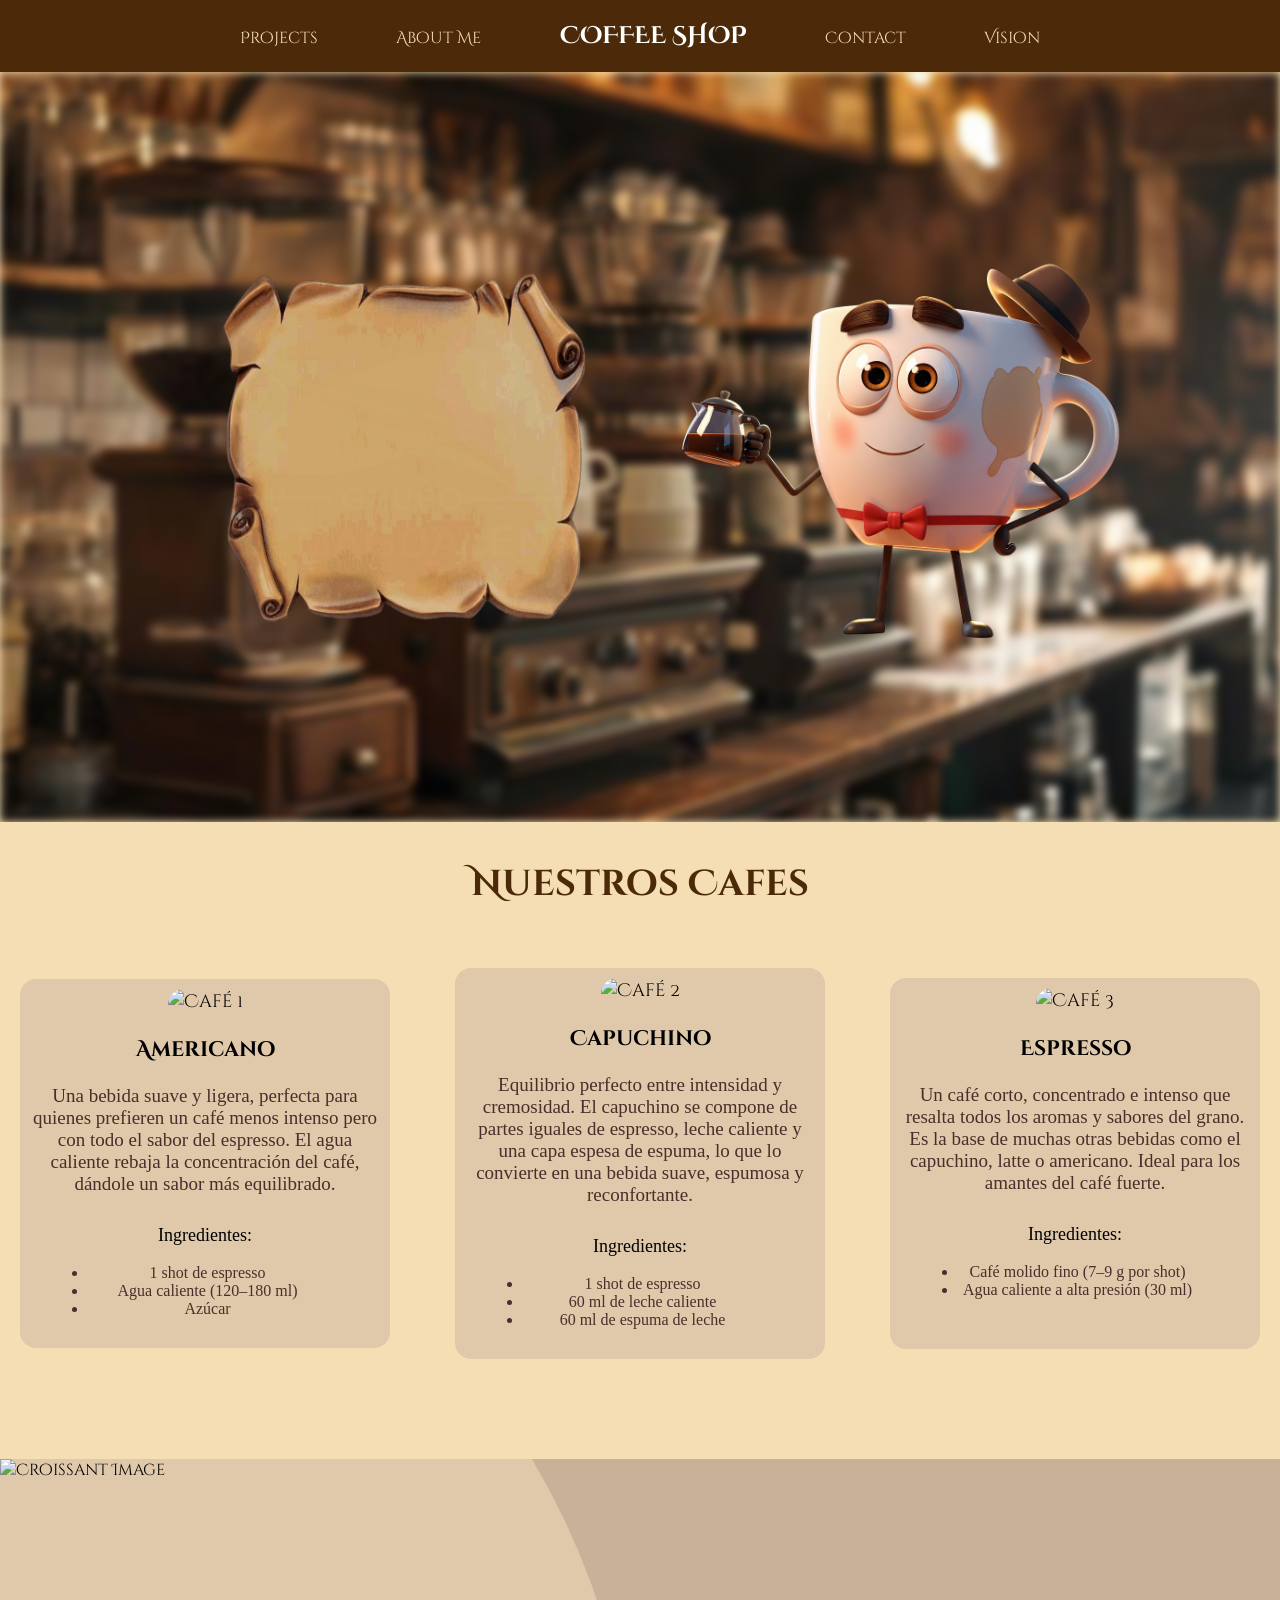
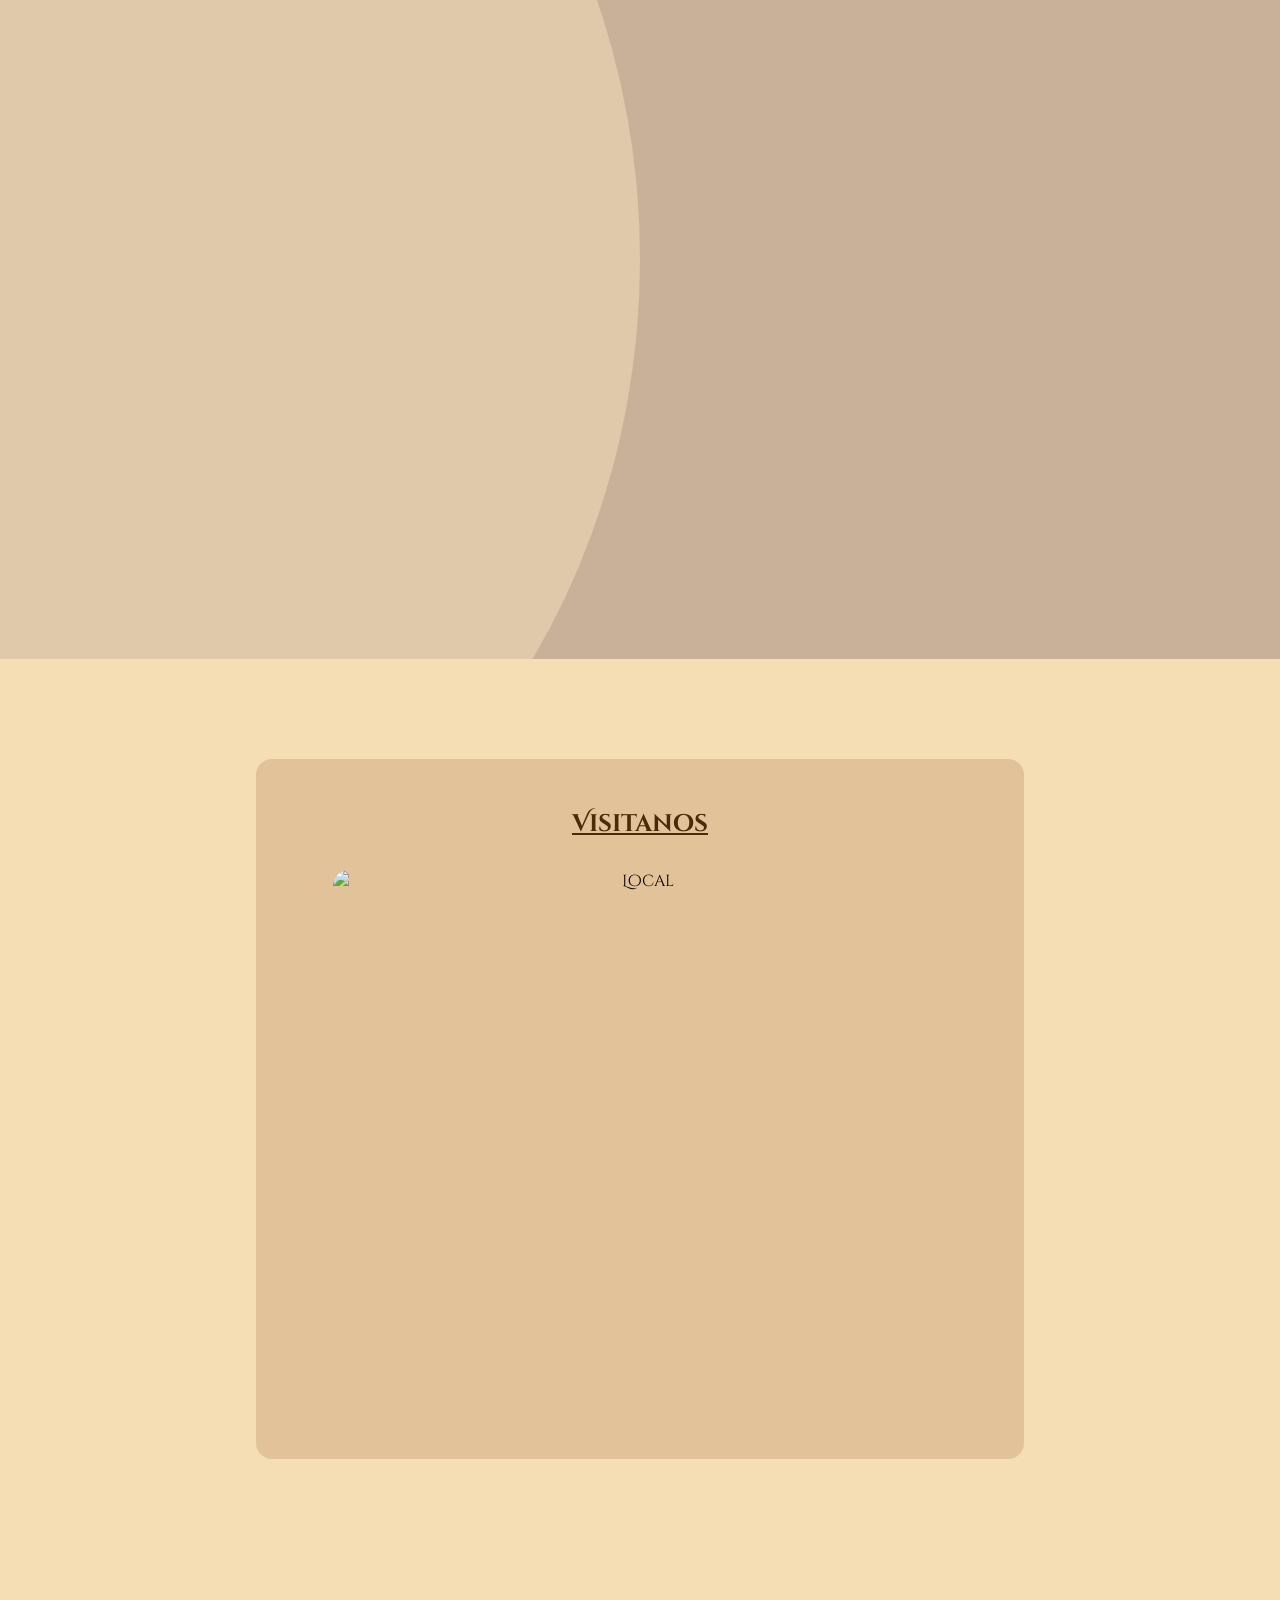
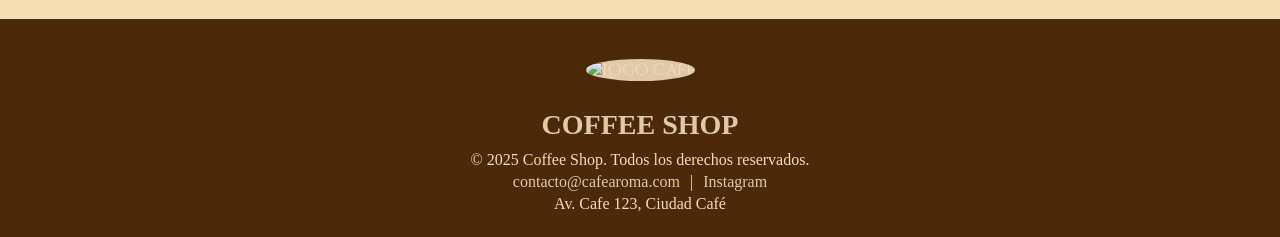
==== index.html @ 5f32d9fd "Primer commit" ====
<!DOCTYPE html>
<html lang="en">
<head>
    <meta charset="UTF-8">
    <meta name="viewport" content="width=device-width, initial-scale=1.0">
    <link rel="stylesheet" href="css/styles.css">
    <title>Coffe Shop</title>
    <link href="https://fonts.googleapis.com/css2?family=Cinzel+Decorative&display=swap" rel="stylesheet">

</head>
<body>
    <!-- header -->
    <header class="header">
        <nav class="nav-structure">
            <ul class="nav-list">
                <li><a href="#cafe-tipos">Projects</a></li>
                <li><a href="#about">About Me</a></li>
                <li><h1>COFFEE SHOP</h1></li>
                <li><a href="#contact">Contact</a></li>
                <li><a href="#contact">Vision</a></li>
            </ul>
        </nav>
    </header>
    <main>
        <!-- Inicio -->
        <section class="inicio">   
            <div class="inicio-container">   
                <div class="inicio-portafolio">
                    <img src="img/pergamino.png" alt="Coffee Shop Image">
                    
                </div>
                <div class="inicio-taza">   
                    <img src="img/coffee.png" alt="Coffee Shop Image">
                </div>
            </div>
        </section>
        <!-- Carrusel -->
        <section id="cafe-tipos" class="cafe-tipos">
            <h2>Nuestros Cafes</h2>
            <div class="cafe-cards-container">
                <!-- Primera Tarjetas de café -->
                <div class="cafe-card">
                    <div class="americano">
                        <img src="img/americano.jpg" alt="Café 1"> 
                        <h3>Americano</h3>
                        <p class="des-cafe">Una bebida suave y ligera, perfecta para quienes prefieren un café menos intenso pero con todo el sabor del espresso. El agua caliente rebaja la concentración del café, dándole un sabor más equilibrado.</p>
                        <p>Ingredientes:</p>
                            <ul>
                                <li>1 shot de espresso</li>
                                <li>Agua caliente (120–180 ml)</li>
                                <li>Azúcar</li>
                            </ul>
                    </div>
                </div>
                <!-- Segunda Tarjetas de café -->
                <div class="cafe-card">
                    <div class="capuchino">
                        <img src="img/capuchino.jpg" alt="Café 2"> 
                        <h3>Capuchino</h3>
                        <p class="des-cafe">Equilibrio perfecto entre intensidad y cremosidad. El capuchino se compone de partes iguales de espresso, leche caliente y una capa espesa de espuma, lo que lo convierte en una bebida suave, espumosa y reconfortante.</p>
                        <p>Ingredientes:</p>
                            <ul>
                                <li>1 shot de espresso</li>
                                <li>60 ml de leche caliente</li>
                                <li>60 ml de espuma de leche</li>
                            </ul>
                    </div>
                </div>
                <!-- Tercera Tarjetas de café -->
                <div class="cafe-card">
                    <div class="expresso">
                        <img src="img/expresso.jpg" alt="Café 3"> 
                        <h3>Espresso</h3>
                        <p class="des-cafe">Un café corto, concentrado e intenso que resalta todos los aromas y sabores del grano. Es la base de muchas otras bebidas como el capuchino, latte o americano. Ideal para los amantes del café fuerte.</p>
                        <p>Ingredientes:</p>
                            <ul>
                                <li>Café molido fino (7–9 g por shot)</li>
                                <li>Agua caliente a alta presión (30 ml)</li>
                            </ul>
                    </div>
                </div>
            </div>
        </section>
        
        <section id="about" class="croissant">    
            <div class="croissant-container">
                <div class="croissant-left">
                    <img src="img/croissant.jpg" alt="Croissant Image">
                </div>
                <div class="croissant-rigth"></div>
            </div>
        </section>
        
        <section id="contact" class="cold-drink"> 
            <div class="cold-drink-container">
                <div class="cold-content">
                    <h2>Visitanos</h2>
                    <img src="img/cafeteria.png" alt="Local">
                </div>
            </div>
        </section>  

        <footer class="footer-cafe">
            <div class="footer-content">
                <div class="footer-logo">
                    <img src="https://cdn.freecodecamp.org/curriculum/css-cafe/coffee.jpg" alt="Logo Café" />
                </div>
                <div class="footer-info">
                    <h3>COFFEE SHOP</h3>
                    <p>© 2025 Coffee Shop. Todos los derechos reservados.</p>
                    <p>
                        <a href="mailto:contact@coffeeshop.com">contacto@cafearoma.com</a> |
                        <a href="https://instagram.com/cafearoma" target="_blank">Instagram</a>
                    </p>
                    <p>Av. Cafe 123, Ciudad Café</p>
                </div>
            </div>
        </footer>
                
    </main>
</body>
</html>
---- css/styles.css ----
/* global styles */
body{
    background-color: wheat;
    font-family: 'Cinzel Decorative', 'Trebuchet MS', serif;
    margin: 0;
}
h2{
    font-family: 'Abril Fatface';
}
p{
    font-family: 'Great Vibes';
}

/* Header styles */
.header {
    background-color: rgb(75, 41, 9);
    color: white;
    padding: 20px;
    text-align: center;
}
.nav-structure {
    
    justify-content: center;
    width: 100%;
}
.nav-list {
    width: 100%;
}
.nav-list,  .nav-list a {
    list-style: none;
    padding: 0;
    text-decoration: none;
    display: inline;
}
.nav-list li{
    display: inline;
    margin:3%
}
.nav-list li h1{
    display: inline;
}
.nav-list li a{
    color: wheat;
}
.nav-list li a:hover {
    color: wheat;
    text-decoration: underline;
    font-weight: bold;
}

/* Inicio styles */
/* Inicio fondo */
.inicio {
    position: relative;
    width: 100%;
    height: 750px;
    max-height: 750px;
    margin-top: 0px;
    overflow: hidden;
}
.inicio::before {
    content: "";
    position: absolute;
    inset: 0;
    background-image: url('../img/fondo-cafe.jpg');
    background-size: cover;
    background-position: center;
    filter: blur(4.5px);
    z-index: 0;
}
.inicio > * {
    position: relative;
    z-index: 1;
}

/* Inicio capas */
.inicio-container {
    display: flex;
    align-items: center;
    height: 100%; 
    overflow: hidden;
    
}
.inicio-portafolio {
    width: 50%;
    height: 500px;
    position: relative;
    align-items: center;    /* Centra verticalmente */
    text-align: center;
    display: flex;
    color: white;
    padding: 20px 20px;
}
.inicio-portafolio img {
    width: 60%;
    height: 500px; 
    font-size: 36px;
    margin-left: auto;
    margin-right: 50px;
}
.inicio-taza{
    width: 50%;
    height: 500px;
}
.inicio-taza img {
    max-width: 100%;
    height: 500px; /* Asegura que la imagen ocupe todo el alto */
    object-fit: cover; /* Asegura que la imagen cubra el área sin distorsionarse */
}

/* Carrusel styles */
.cafe-tipos {
    text-align: center;
}
.cafe-tipos h2 {
    color: rgb(75, 41, 9);
    font-family: 'Cinzel Decorative';
    font-weight: 700;
    font-size: 36px;
    margin-bottom: 20px;
    margin-top: 3%;
}
.cafe-cards-container {
    display: flex;
    justify-content: center;
    align-items: center;
    gap: 25px;
    margin: 60px 0;
}
.cafe-card {
    width: 500px;
    height: auto;
    background: transparent; /* invisible */
    justify-content: center;
    border-radius: 16px;
    /* Puedes agregar border: 1px dashed #ccc; para ver los cuadros mientras diseñas */
}
.cafe-card img {
    width: 350px;
    height: 350px;
    object-fit: cover;
    border-radius: 16px 16px 0 0; /* Bordes redondeados en la parte superior */
}
.cafe-card li {
    list-style: disc;
    padding: 0;
    font-weight: 100;
    font-size: 16px;
    color: #4B2E2B;
    font-family: 'Great Vibes', serif;
    margin-left: 5px;
}
.cafe-card ul {
    padding: 0 0 20px 0;
    margin: auto;
    width: 70%;
    
}
.americano, .capuchino, .expresso {
    width: 350px;
    height: auto;
    display: block;
    margin: auto;
    border-radius: 16px; /* Bordes redondeados en la parte inferior */
    background-color: rgb(224, 201, 170);
    padding: 10px;
    color: black;
    font-size: 18px;
}
.des-cafe {
    font-size: 19px;
    color: #4B2E2B;
    margin: 0 0 30px 0;
}
.expresso ul {
    margin-bottom: 20px;
}

/* About styles */
.croissant{
    margin-top: 100px;
}


.croissant-container {
    display: flex;
    width: 100%;
    justify-content: center;
    height: 800px;
    position: relative;
    overflow: hidden;
    background-color: rgb(201 176 152);
}
.croissant-left, .croissant-rigth {
    height: 100%;
    background-size: cover;
    background-position: center;
    
}
.croissant-left {
    width: 50%;
    background-color: #e0c9aa;
    clip-path: ellipse(100% 90% at 0% 50%);
    
}
.croissant-left img {
    width: 100%;
    height: 100%;
    object-fit: cover;
}

.croissant-rigth {
    width: 50%;
    clip-path: ellipse(100% 90% at 0% 50%);
}
.cold-drink{
    display: flex;
    justify-content: center;
    
}
.cold-drink-container { 
width: 60%;
height: 700px;
padding: 30px;
margin: 70px auto;
}
.cold-content {
    width: 100%;
    height: 100%;
    background-color: rgb(225 194 153);
    display: flex;
    align-items: center;
    justify-content: center;
    border-radius: 16px;
    flex-direction: column;
    text-align: center;
}
.cold-content img {
    width: 80%;
    height: 80%;
    object-fit: cover;
    border-radius: 16px;
}
.cold-content h2 {
    margin-bottom: 30px; 
    font-family: 'Cinzel Decorative';
    color: rgb(75, 41, 9);
    text-decoration: underline;
}

/* Footer styles */
.footer-cafe {
    width: 100%;
    background-color: rgb(75, 41, 9);
    color: wheat;
    padding: 40px 0 20px 0;
    text-align: center;
    font-family: 'Cinzel Decorative', 'Trebuchet MS', serif;
    margin-top: 60px;
}

.footer-content {
    display: flex;
    flex-direction: column;
    align-items: center;
    gap: 18px;
}

.footer-logo img {
    width: 80px;
    height: 80px;
    object-fit: contain;
    border-radius: 50%;
    background: #e0c9aa;
    box-shadow: 0 2px 8px rgba(75,41,9,0.15);
    margin-bottom: 10px;
}

.footer-info h3 {
    font-family: 'Abril Fatface', serif;
    margin: 0 0 10px 0;
    color: #e0c9aa;
    font-size: 28px;
}

.footer-info p {
    margin: 4px 0;
    font-size: 16px;
    color: wheat;
}

.footer-info a {
    color: #e0c9aa;
    text-decoration: none;
    margin: 0 6px;
    transition: text-decoration 0.2s;
}
.footer-info a:hover {
    text-decoration: underline;
}
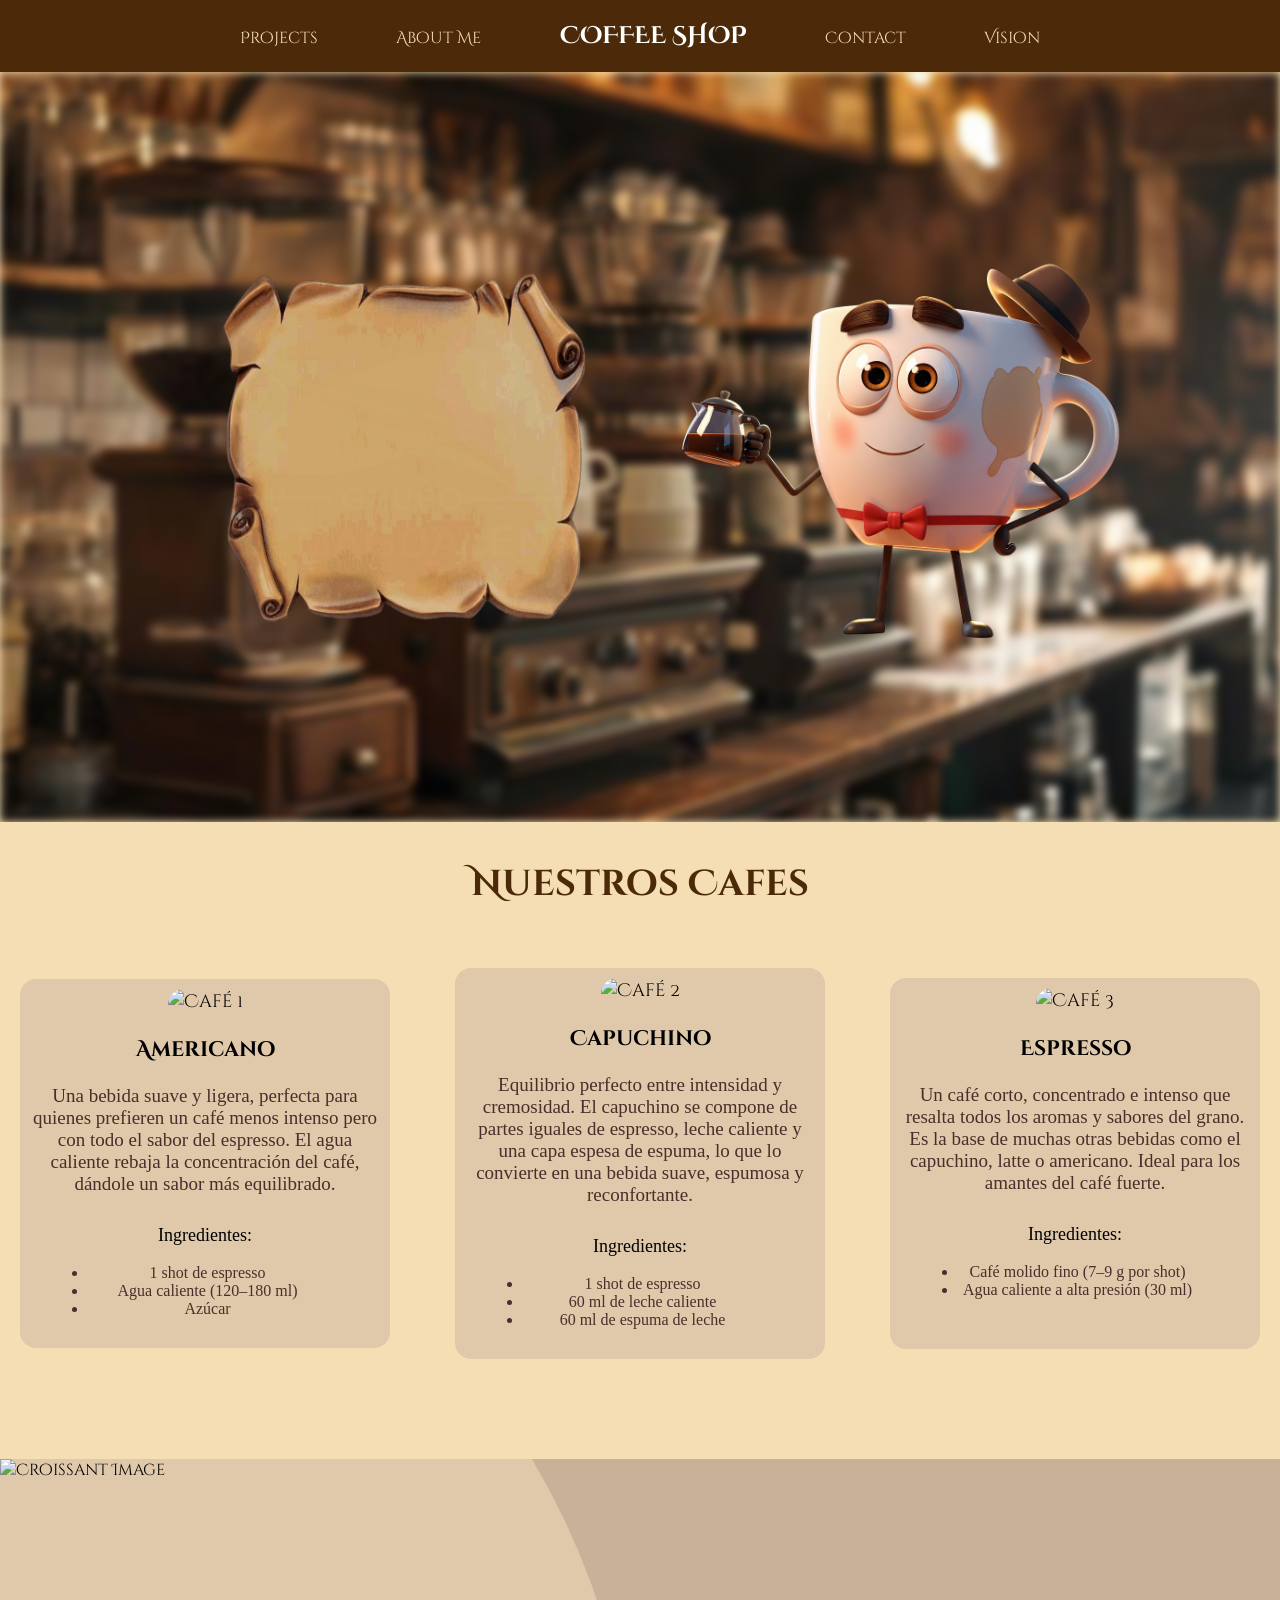
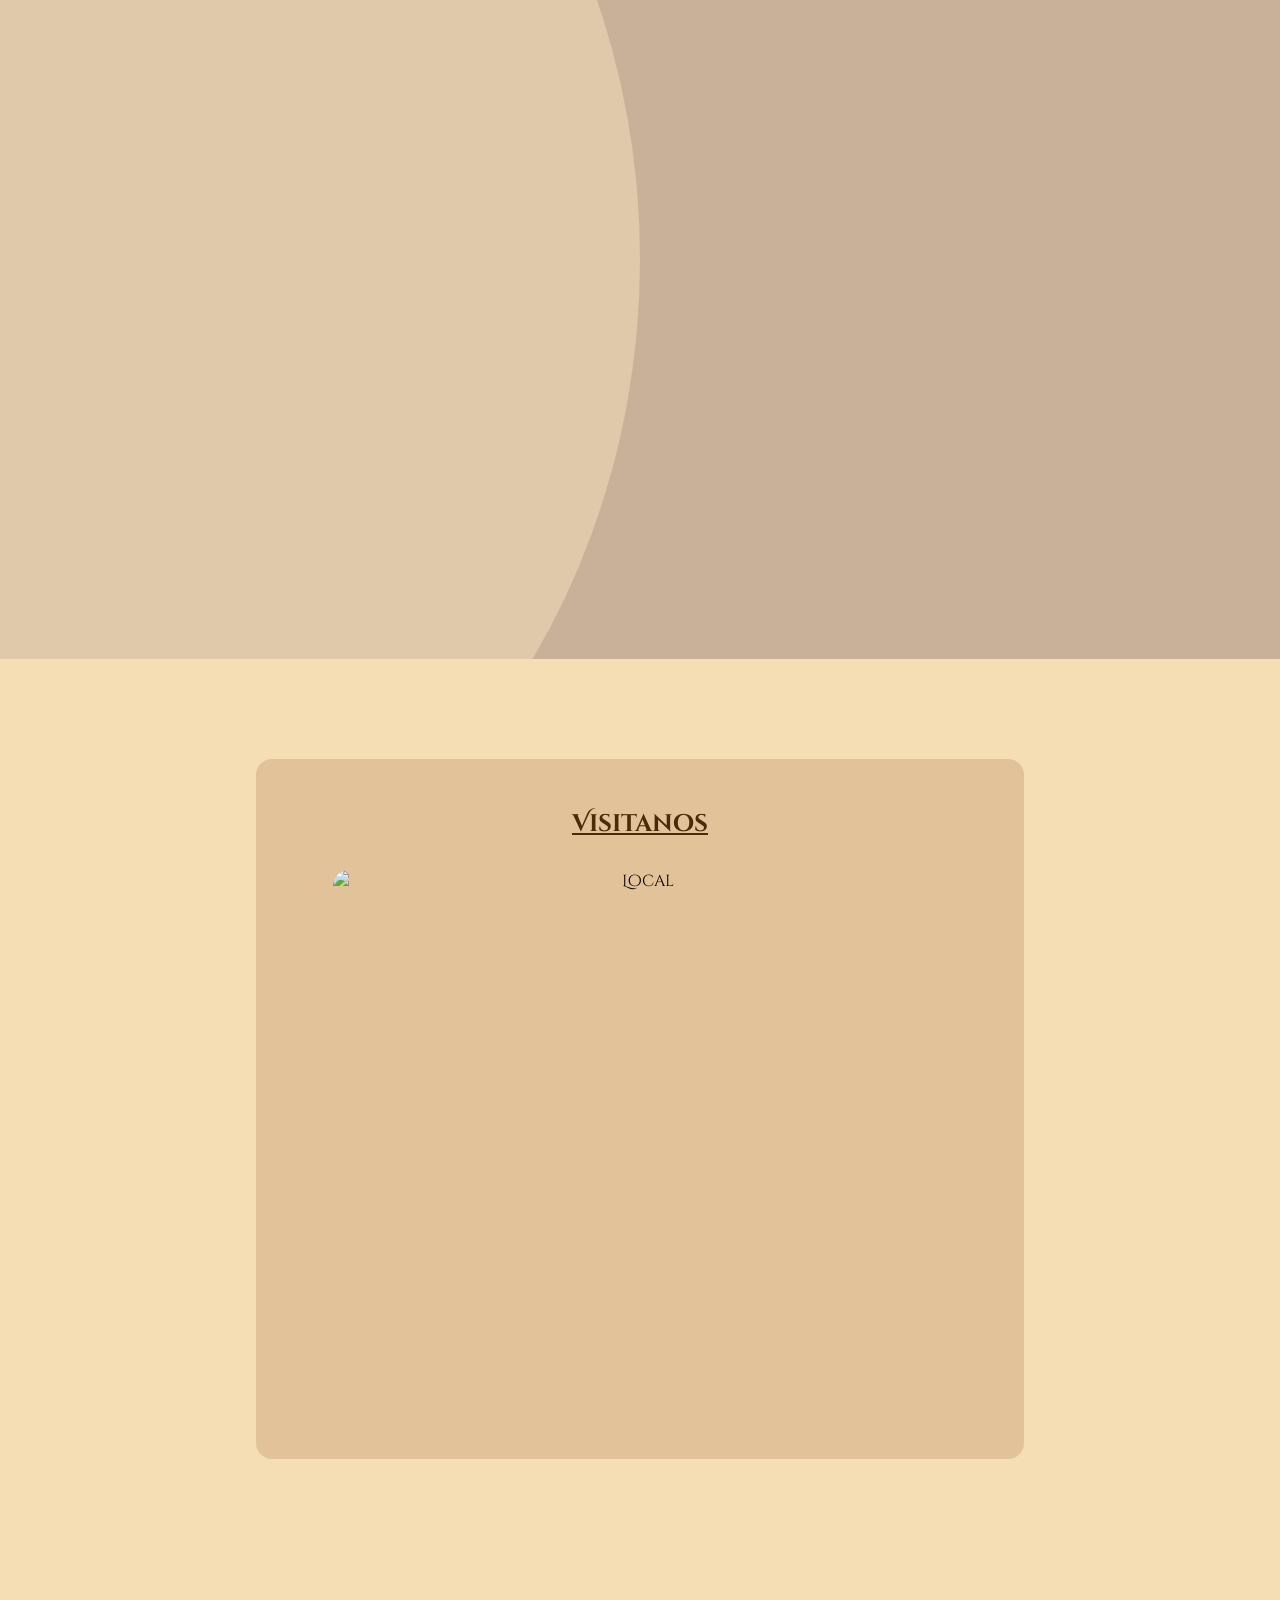
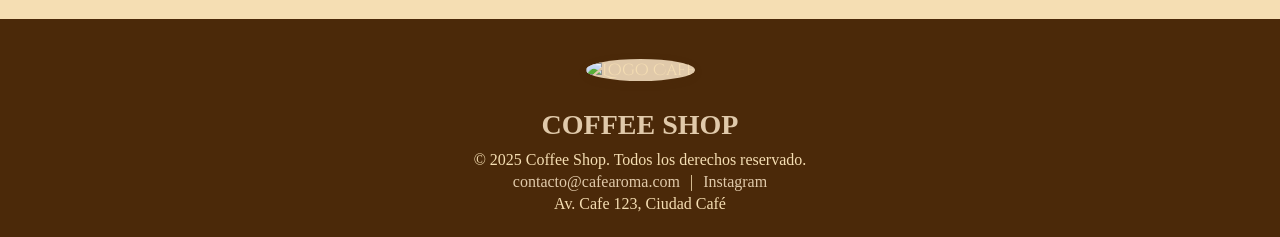
==== commit ade89dcc: "segundo commit" ====
--- a/index.html
+++ b/index.html
@@ -4,7 +4,7 @@
     <meta charset="UTF-8">
     <meta name="viewport" content="width=device-width, initial-scale=1.0">
     <link rel="stylesheet" href="css/styles.css">
-    <title>Coffe Shop</title>
+    <title>Coffee Shop</title>
     <link href="https://fonts.googleapis.com/css2?family=Cinzel+Decorative&display=swap" rel="stylesheet">
 
 </head>
@@ -26,7 +26,7 @@
         <section class="inicio">   
             <div class="inicio-container">   
                 <div class="inicio-portafolio">
-                    <img src="img/pergamino.png" alt="Coffee Shop Image">
+                    <img src="img/pergamino.png" alt="Coffee Shop pergamino">
                     
                 </div>
                 <div class="inicio-taza">   
@@ -107,7 +107,7 @@
                 </div>
                 <div class="footer-info">
                     <h3>COFFEE SHOP</h3>
-                    <p>© 2025 Coffee Shop. Todos los derechos reservados.</p>
+                    <p>© 2025 Coffee Shop. Todos los derechos reservado.</p>
                     <p>
                         <a href="mailto:contact@coffeeshop.com">contacto@cafearoma.com</a> |
                         <a href="https://instagram.com/cafearoma" target="_blank">Instagram</a>
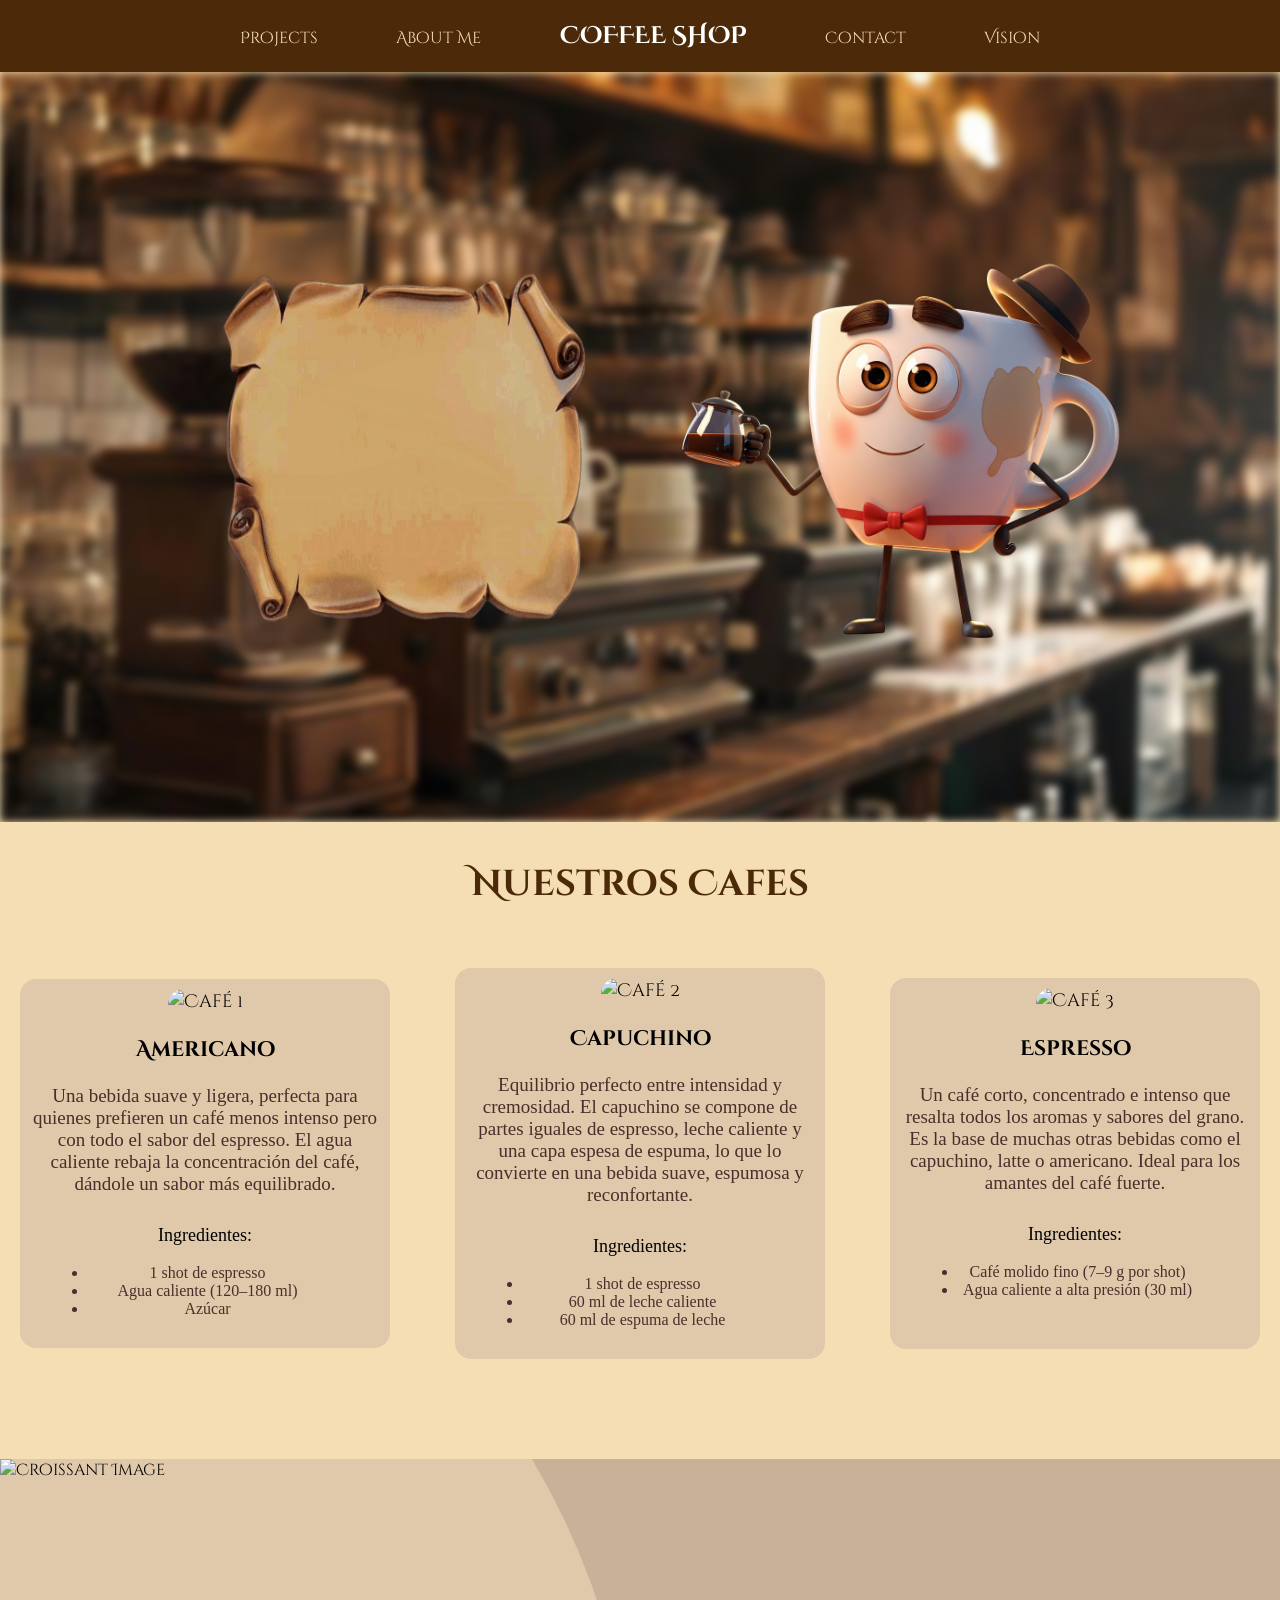
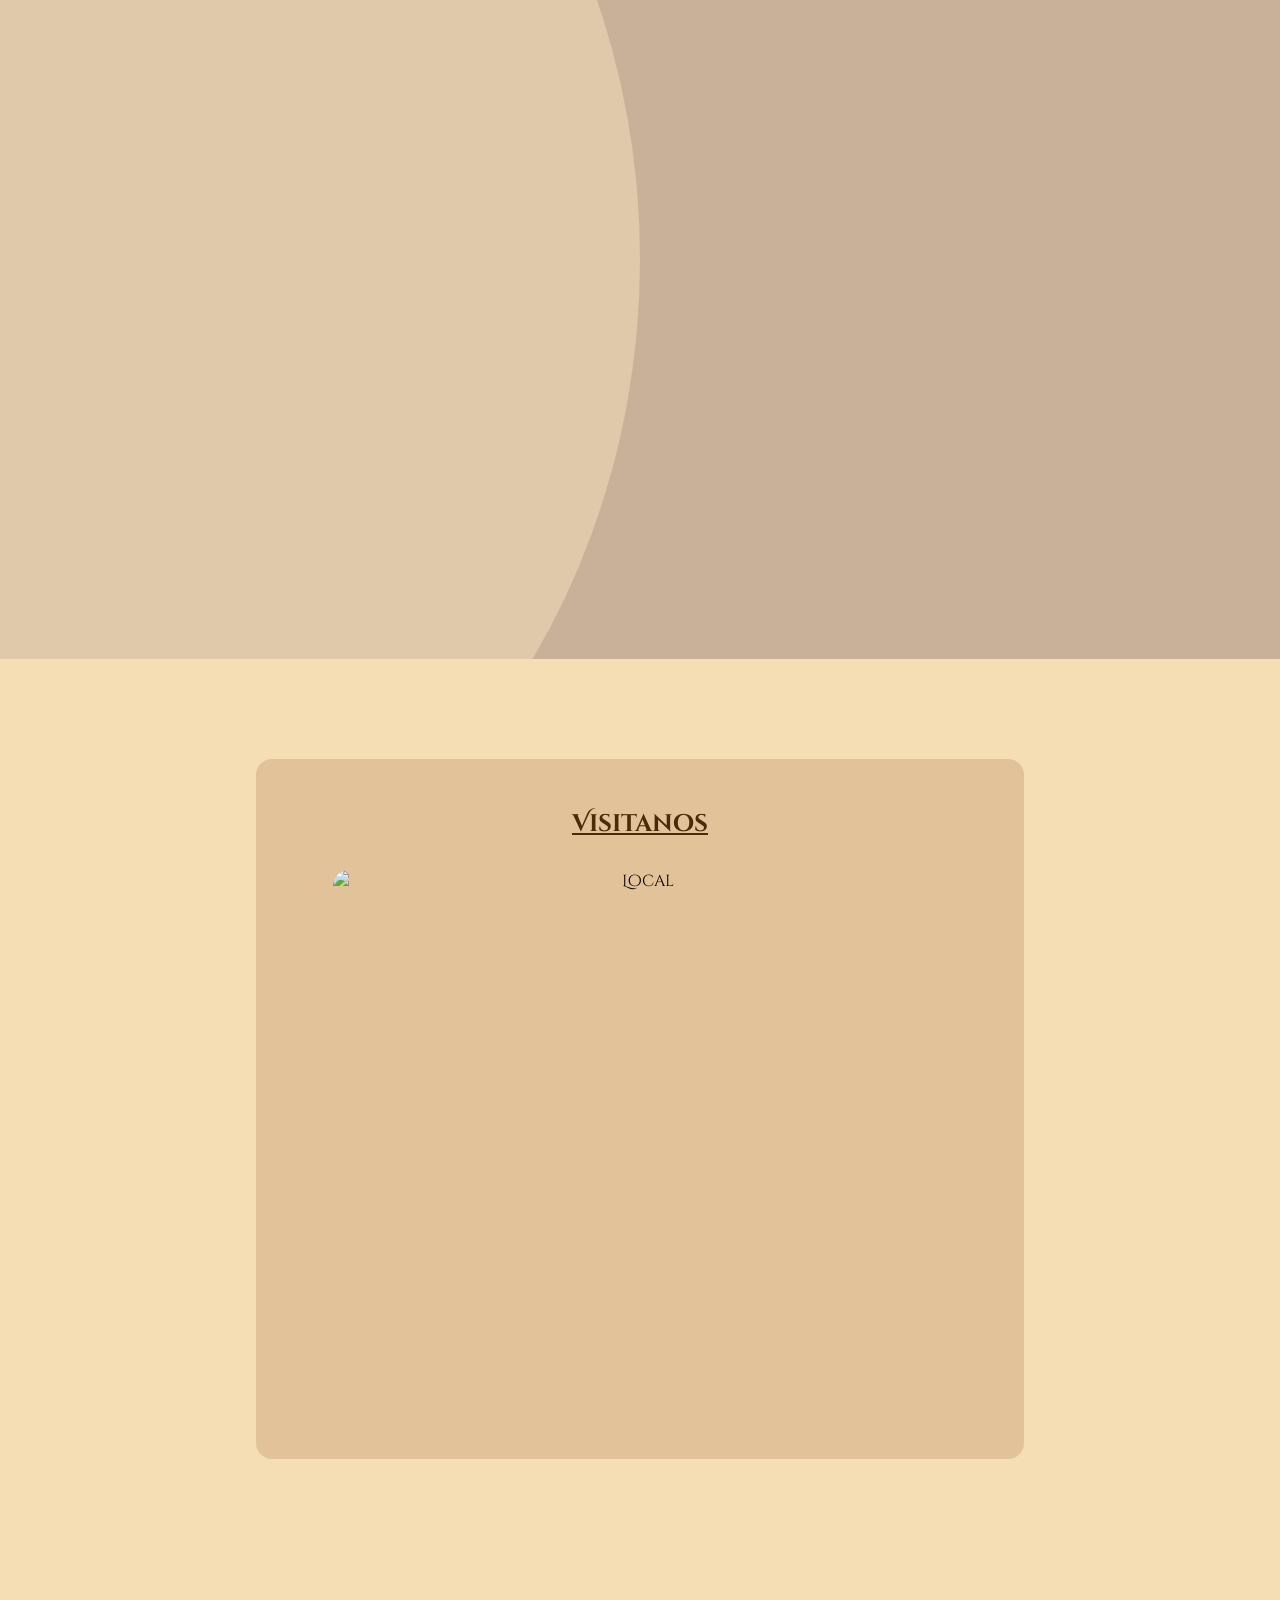
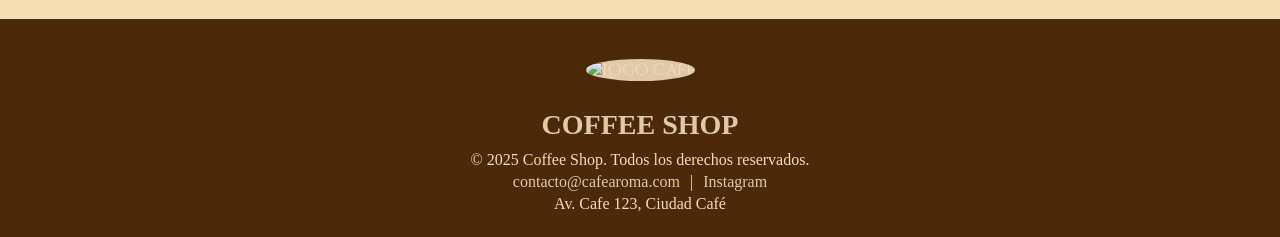
==== commit 7d9d68e8: "Proyecto subido" ====
--- a/index.html
+++ b/index.html
@@ -107,7 +107,7 @@
                 </div>
                 <div class="footer-info">
                     <h3>COFFEE SHOP</h3>
-                    <p>© 2025 Coffee Shop. Todos los derechos reservado.</p>
+                    <p>© 2025 Coffee Shop. Todos los derechos reservados.</p>
                     <p>
                         <a href="mailto:contact@coffeeshop.com">contacto@cafearoma.com</a> |
                         <a href="https://instagram.com/cafearoma" target="_blank">Instagram</a>
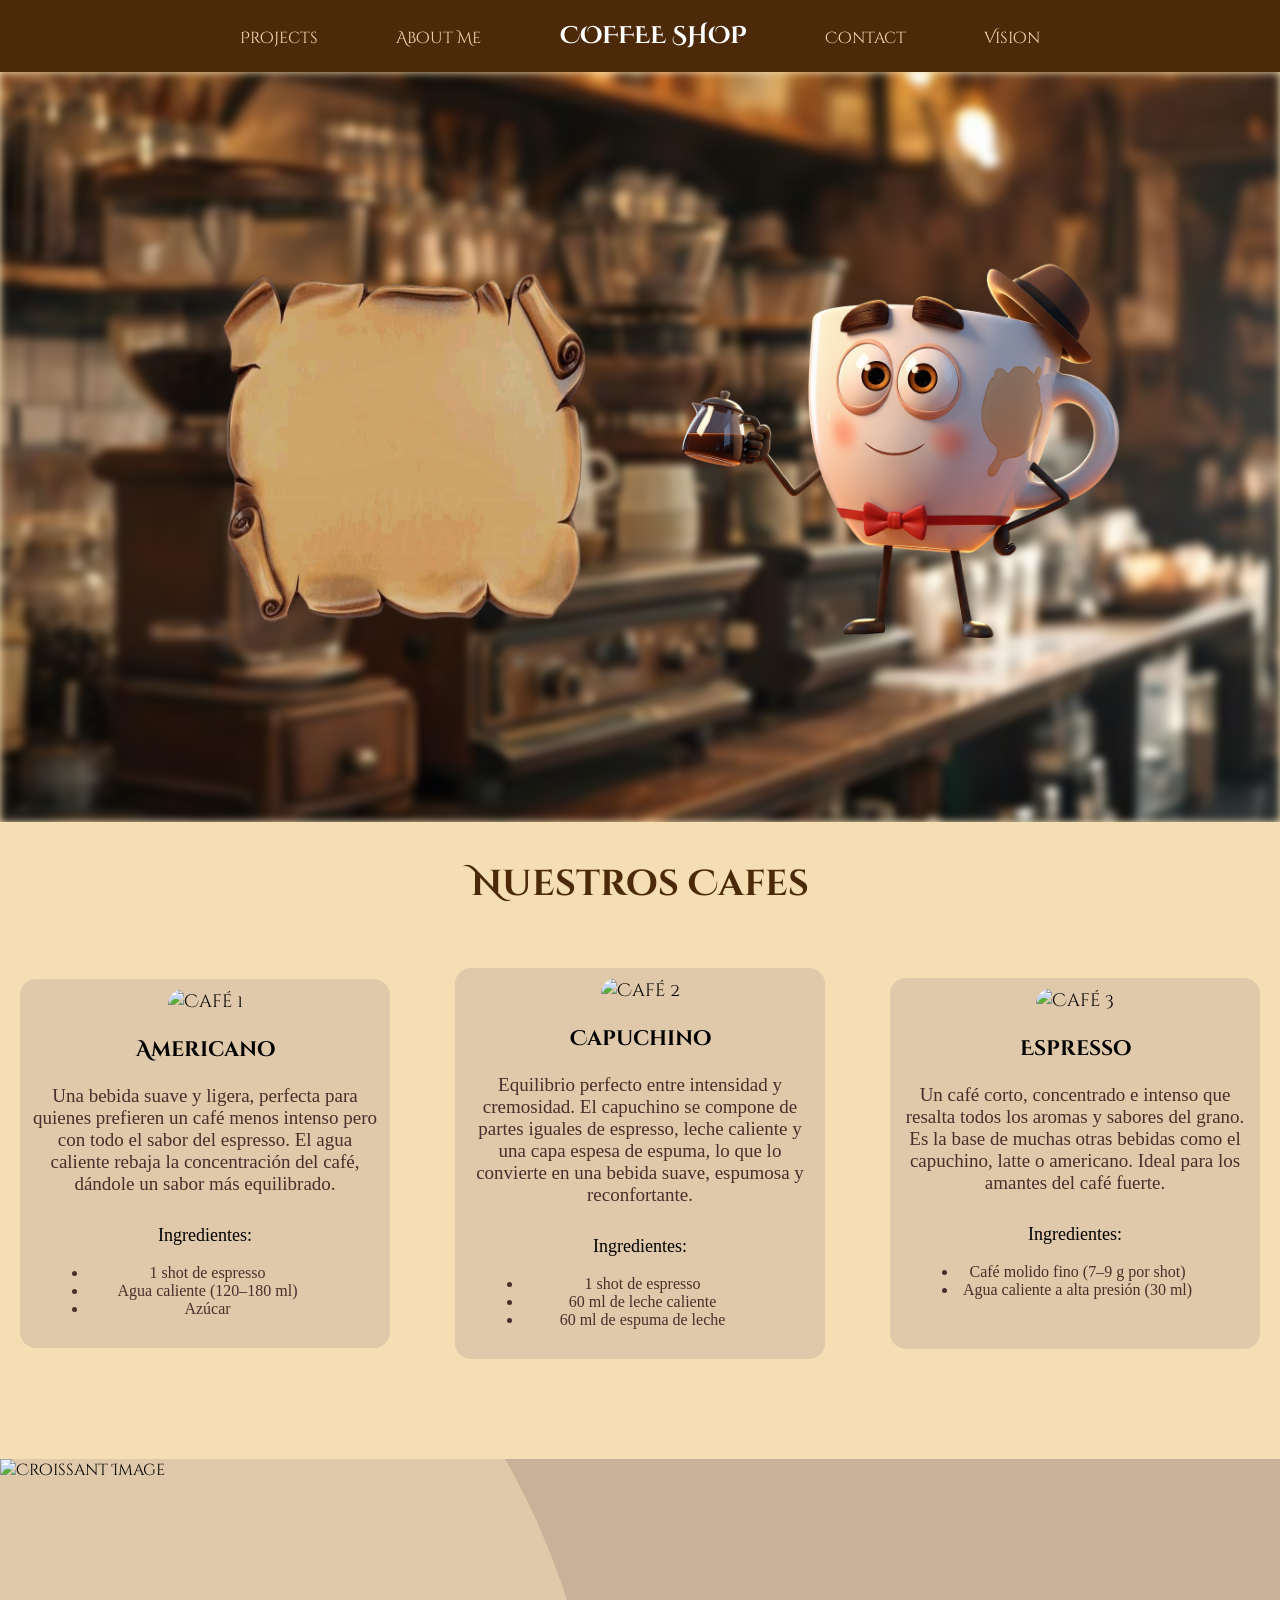
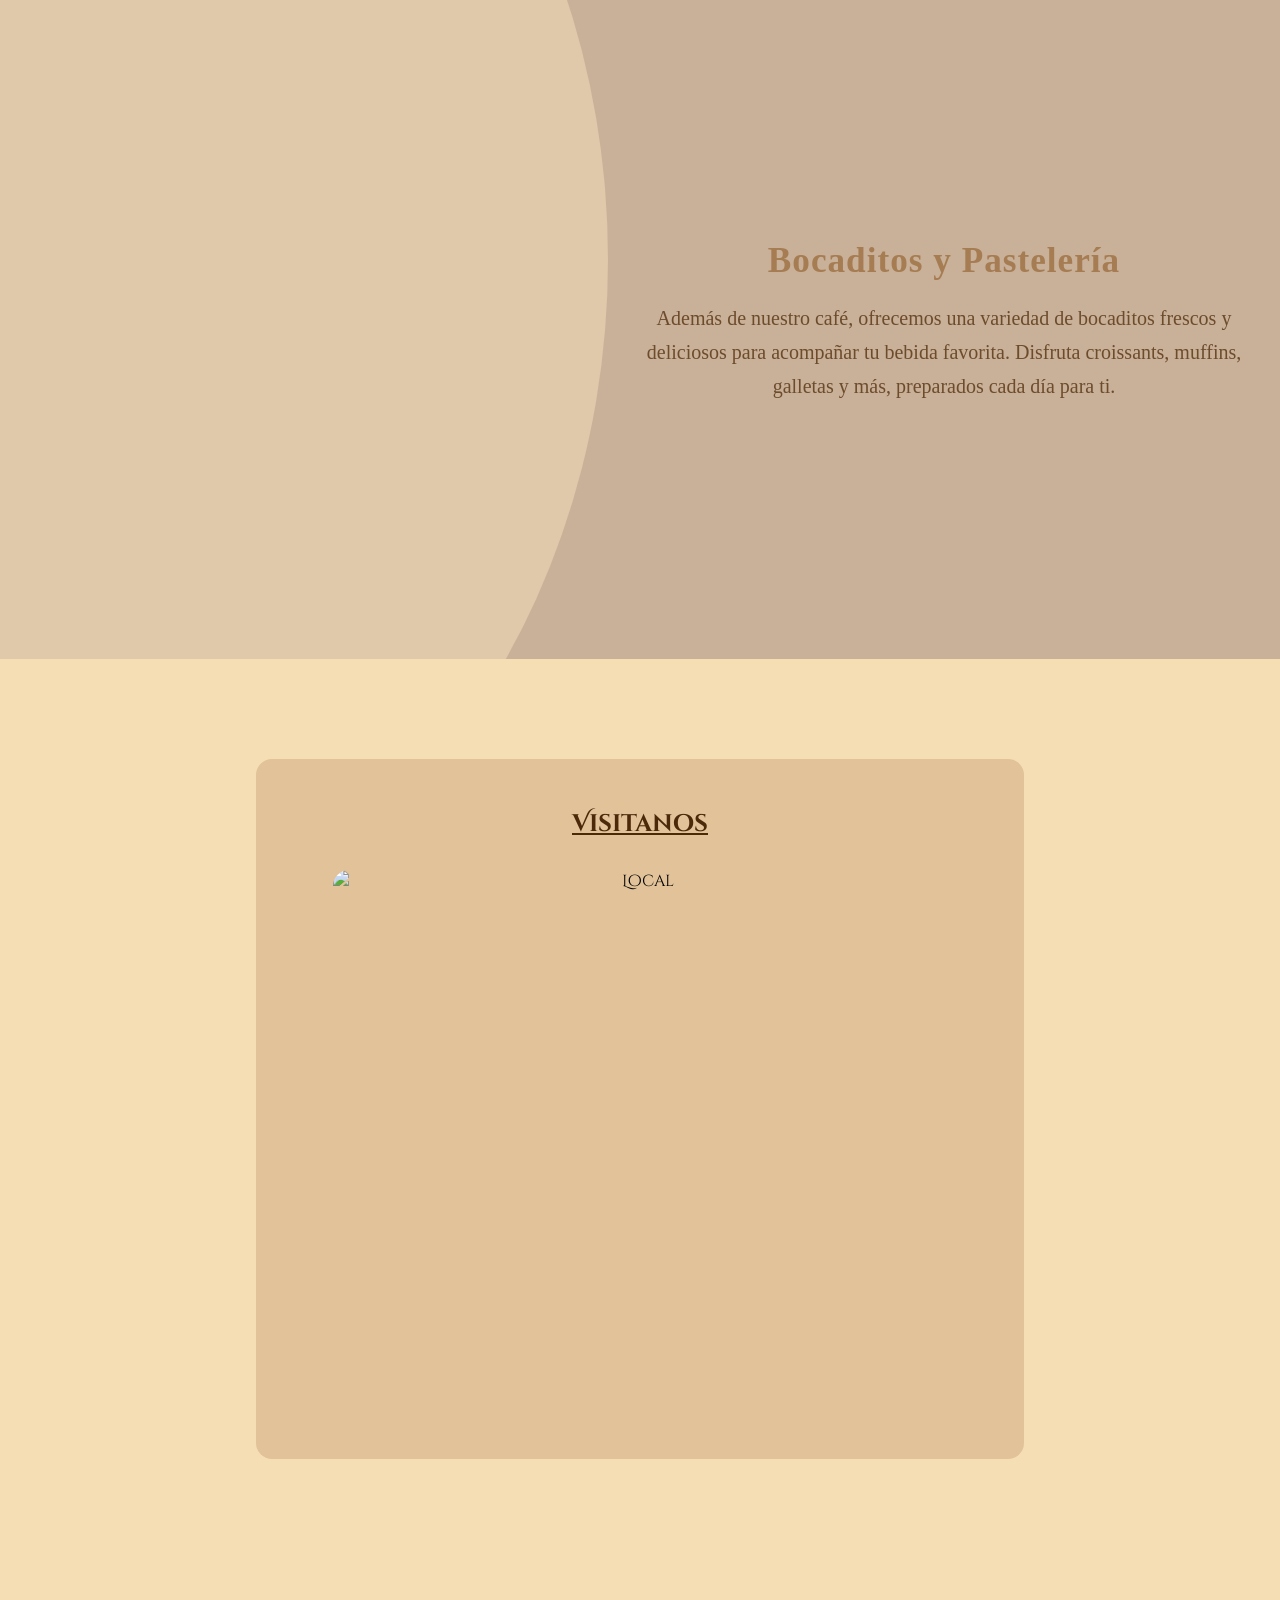
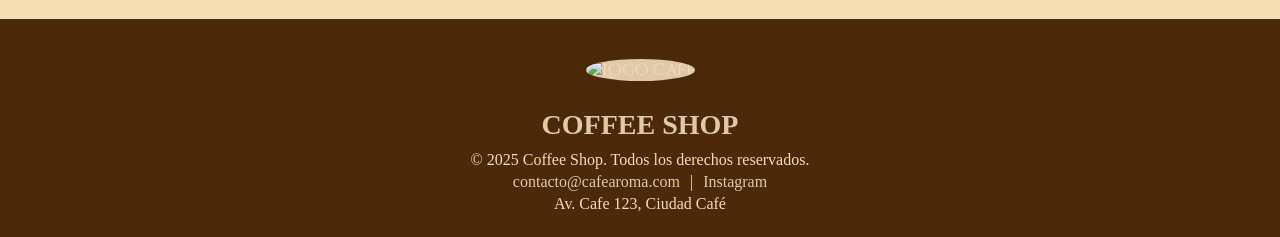
==== commit 0befc16e: "Cambios en la oficina" ====
--- a/index.html
+++ b/index.html
@@ -82,12 +82,16 @@
             </div>
         </section>
         
-        <section id="about" class="croissant">    
+        <section id="about" class="croissant">
             <div class="croissant-container">
                 <div class="croissant-left">
                     <img src="img/croissant.jpg" alt="Croissant Image">
                 </div>
-                <div class="croissant-rigth"></div>
+                <div class="croissant-right">
+                    <h2>Bocaditos y Pastelería</h2>
+                    <p>Además de nuestro café, ofrecemos una variedad de bocaditos frescos y deliciosos para acompañar tu bebida
+                        favorita. Disfruta croissants, muffins, galletas y más, preparados cada día para ti.</p>
+                </div>
             </div>
         </section>
         
--- a/css/styles.css
+++ b/css/styles.css
@@ -191,7 +191,7 @@
     overflow: hidden;
     background-color: rgb(201 176 152);
 }
-.croissant-left, .croissant-rigth {
+.croissant-left, .croissant-right {
     height: 100%;
     background-size: cover;
     background-position: center;
@@ -209,10 +209,39 @@
     object-fit: cover;
 }
 
-.croissant-rigth {
+.croissant-right {
     width: 50%;
-    clip-path: ellipse(100% 90% at 0% 50%);
-}
+    /* Elimina el clip-path */
+    display: flex;
+    flex-direction: column;
+    justify-content: center;
+    align-items: center;
+    background: rgb(201 176 152);
+    color: #6d4c2c;
+    font-family: 'Cinzel Decorative', serif;
+    padding: 3rem 2rem;
+    height: 100%;
+}
+
+.croissant-right h2 {
+    font-size: 2.2rem;
+    margin-bottom: 1.2rem;
+    color: #a67c52;
+    text-align: center;
+    font-weight: bold;
+    letter-spacing: 1px;
+}
+
+.croissant-right p {
+    font-size: 1.25rem;
+    line-height: 1.7;
+    margin: 0;
+    color: #6d4c2c;
+    text-align: center;
+    font-family: 'Great Vibes', cursive;
+}
+
+
 .cold-drink{
     display: flex;
     justify-content: center;
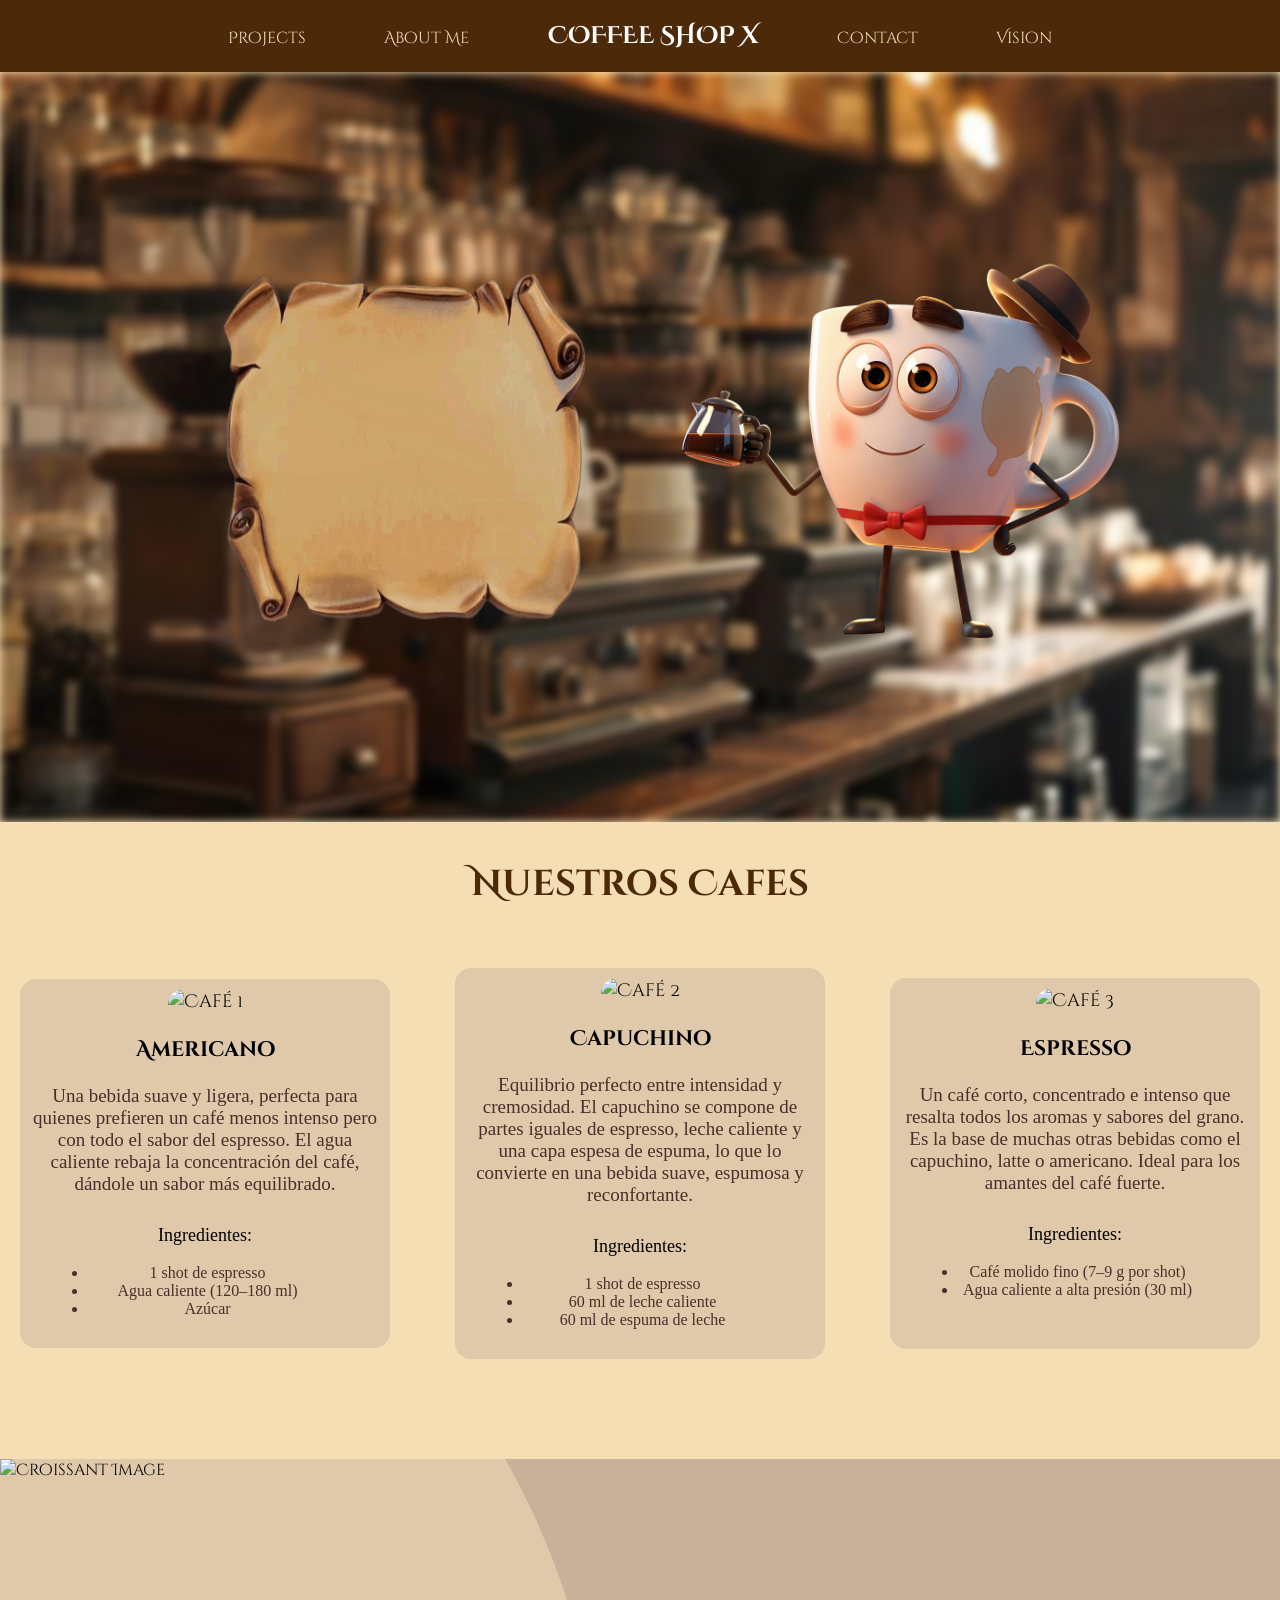
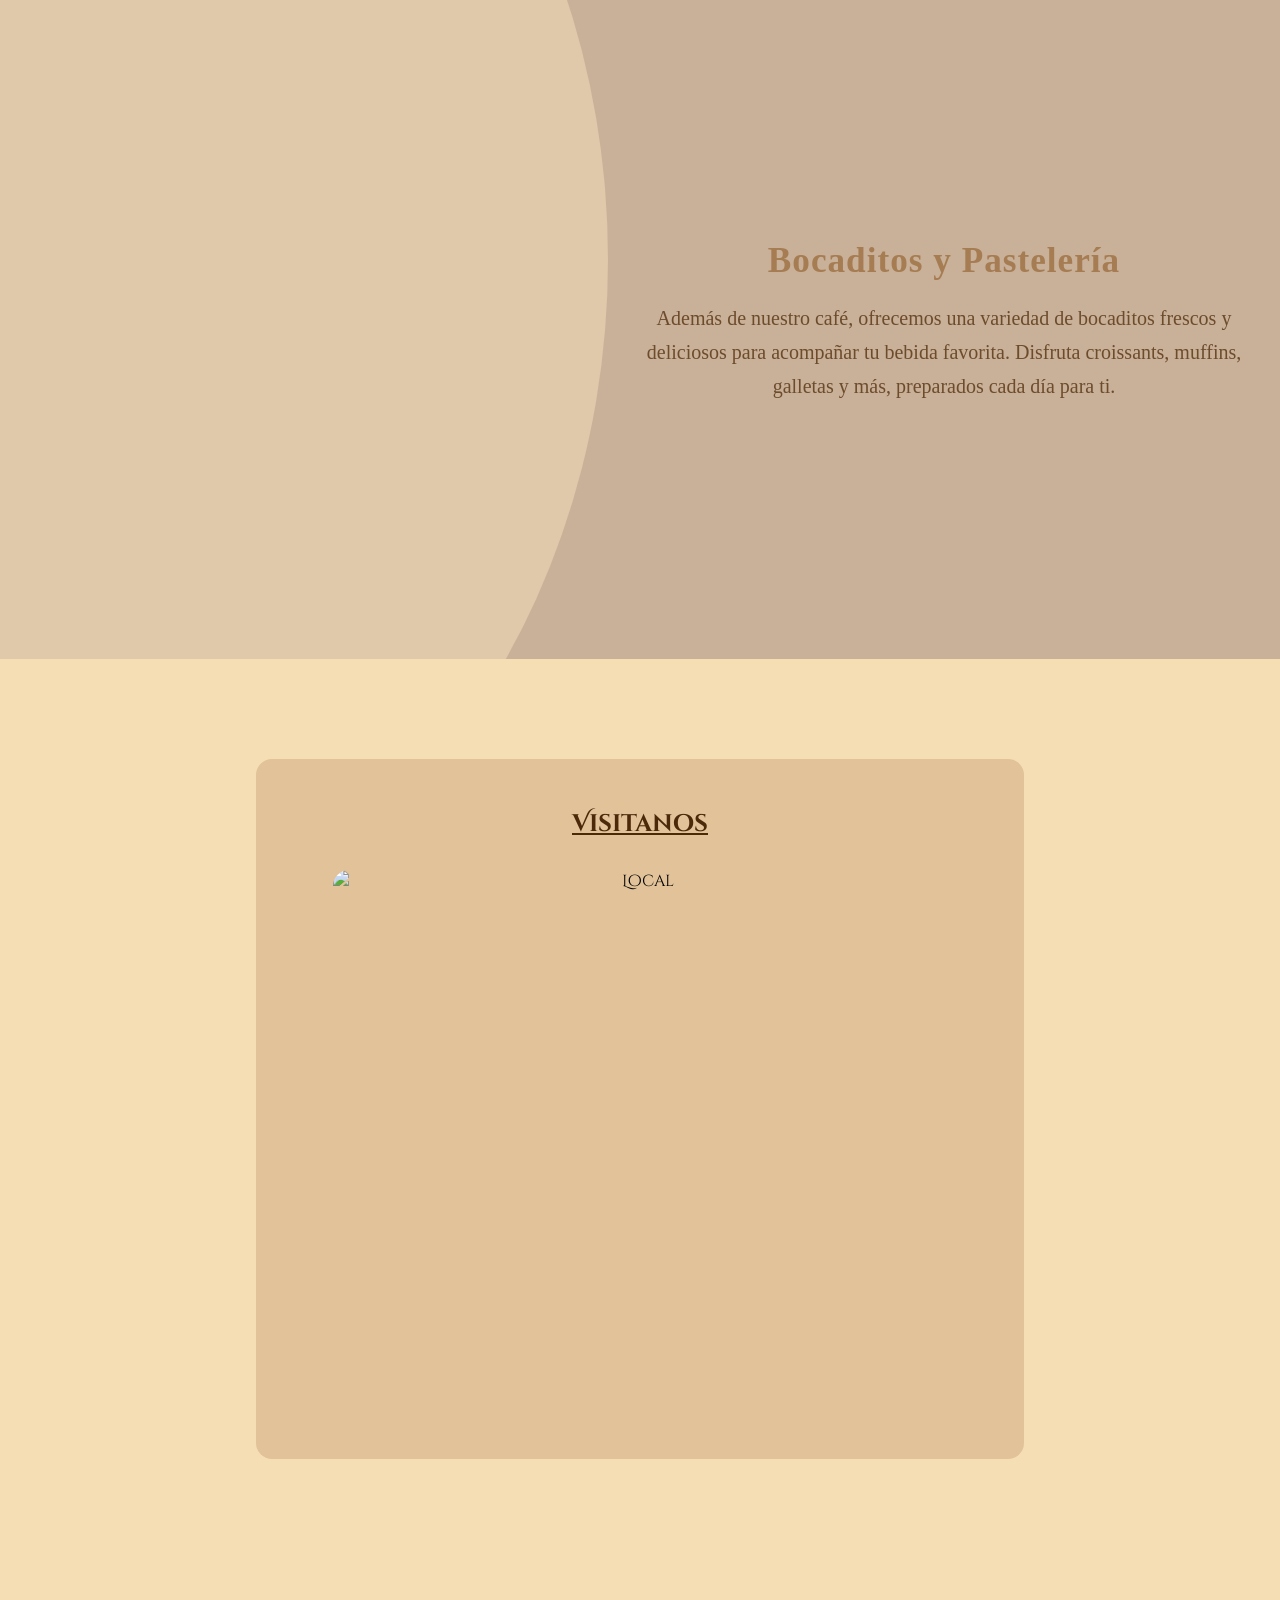
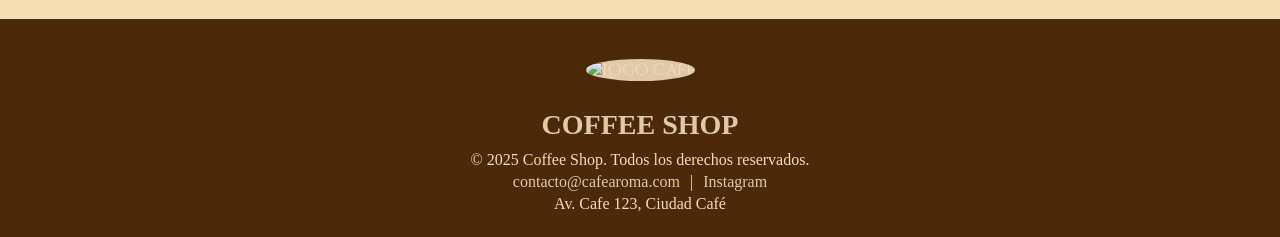
==== commit 4754e940: "Segundo Cambio Lyacos" ====
--- a/index.html
+++ b/index.html
@@ -15,7 +15,7 @@
             <ul class="nav-list">
                 <li><a href="#cafe-tipos">Projects</a></li>
                 <li><a href="#about">About Me</a></li>
-                <li><h1>COFFEE SHOP</h1></li>
+                <li><h1>COFFEE SHOP X</h1></li>
                 <li><a href="#contact">Contact</a></li>
                 <li><a href="#contact">Vision</a></li>
             </ul>
--- a/css/styles.css
+++ b/css/styles.css
@@ -211,7 +211,6 @@
 
 .croissant-right {
     width: 50%;
-    /* Elimina el clip-path */
     display: flex;
     flex-direction: column;
     justify-content: center;
@@ -238,7 +237,6 @@
     margin: 0;
     color: #6d4c2c;
     text-align: center;
-    font-family: 'Great Vibes', cursive;
 }
 
 
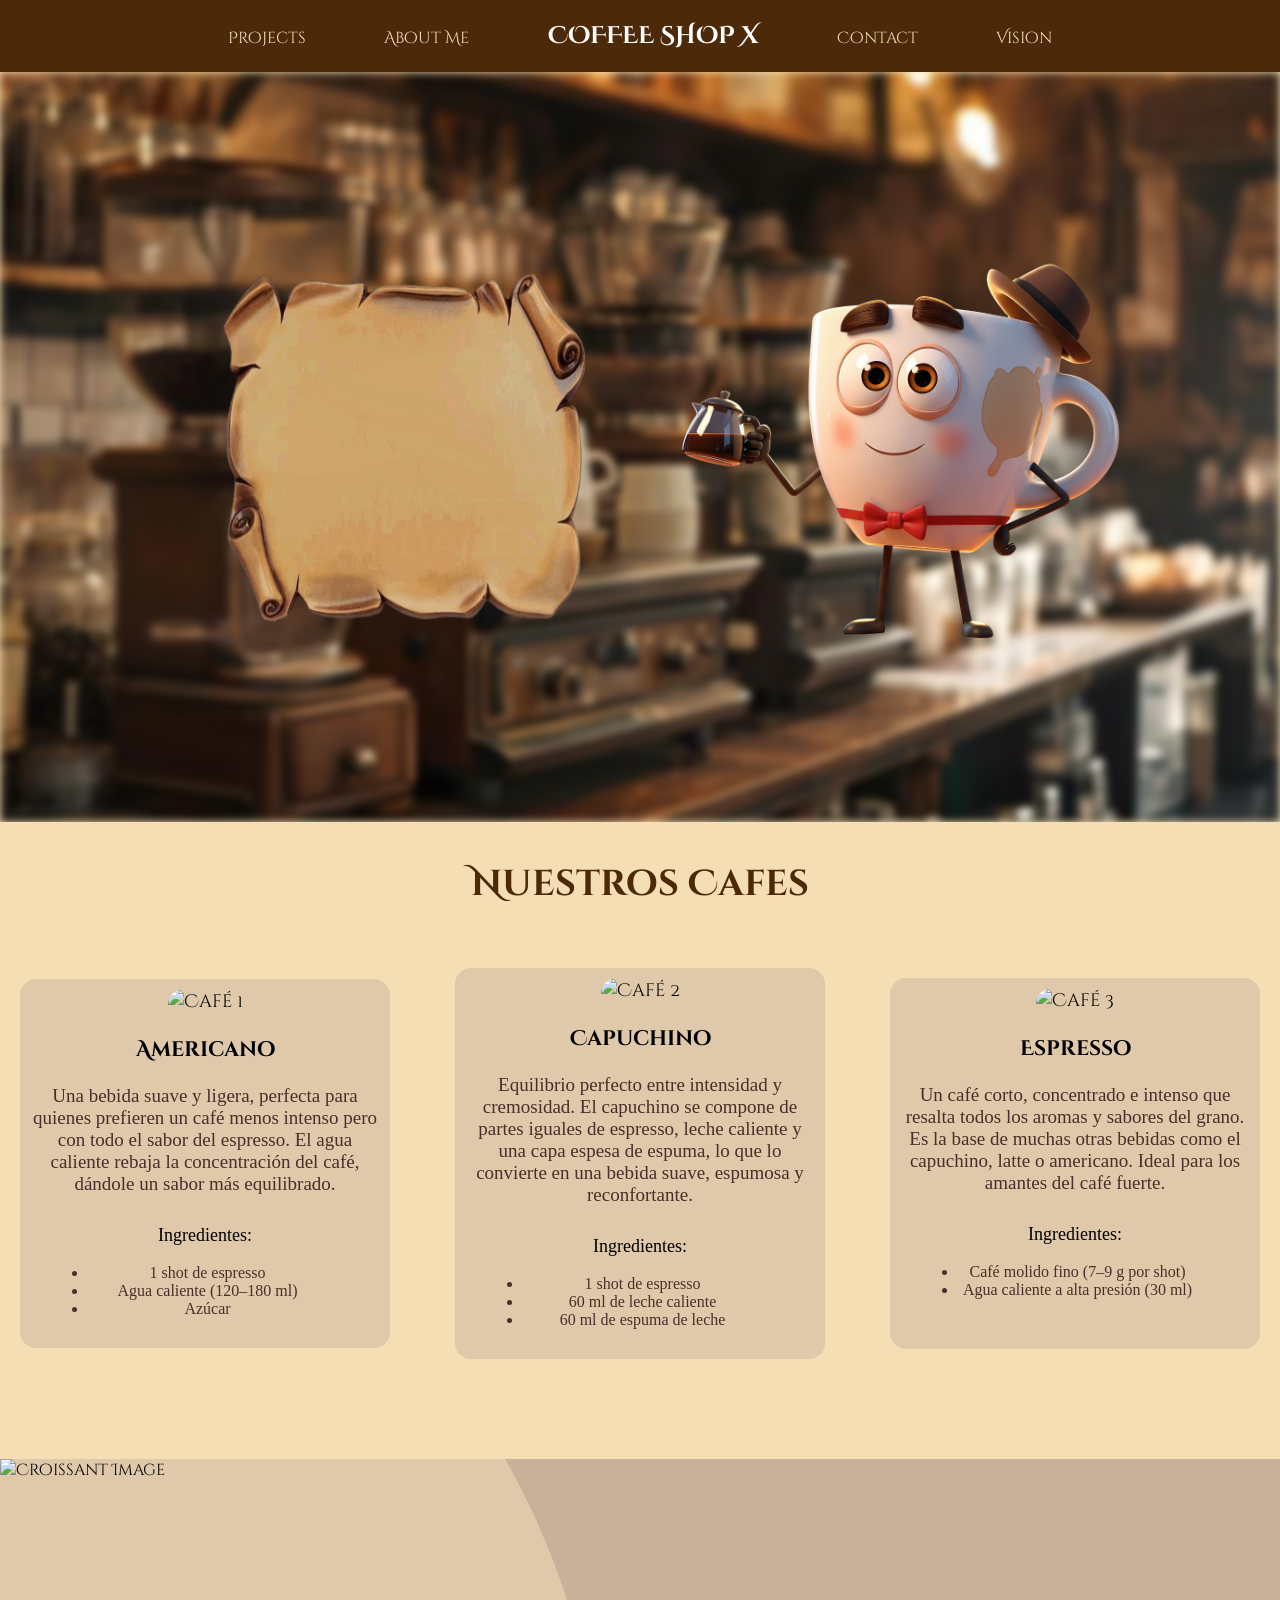
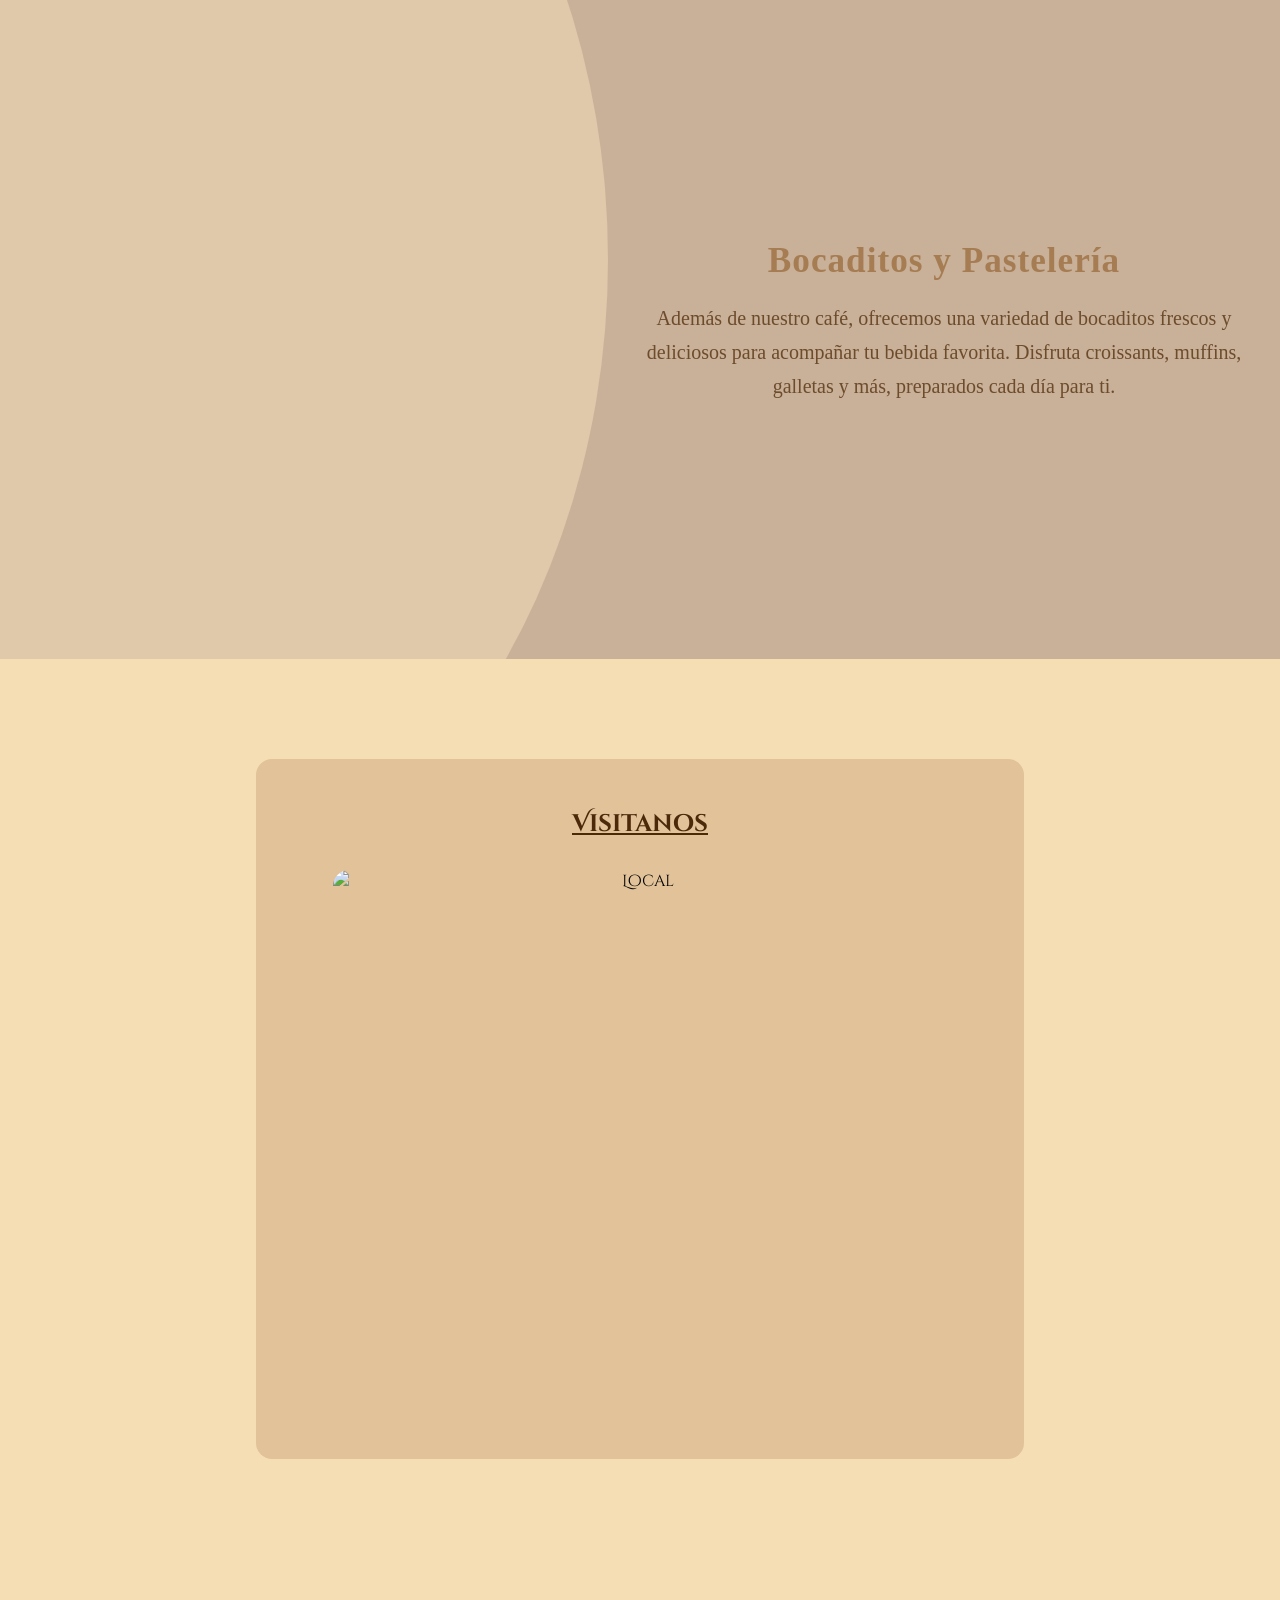
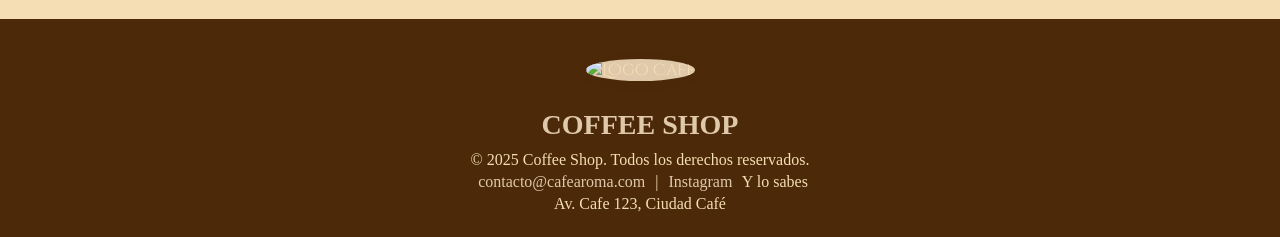
==== commit 69104ada: "cambio-casa" ====
--- a/index.html
+++ b/index.html
@@ -115,6 +115,7 @@
                     <p>
                         <a href="mailto:contact@coffeeshop.com">contacto@cafearoma.com</a> |
                         <a href="https://instagram.com/cafearoma" target="_blank">Instagram</a>
+                        Y lo sabes
                     </p>
                     <p>Av. Cafe 123, Ciudad Café</p>
                 </div>
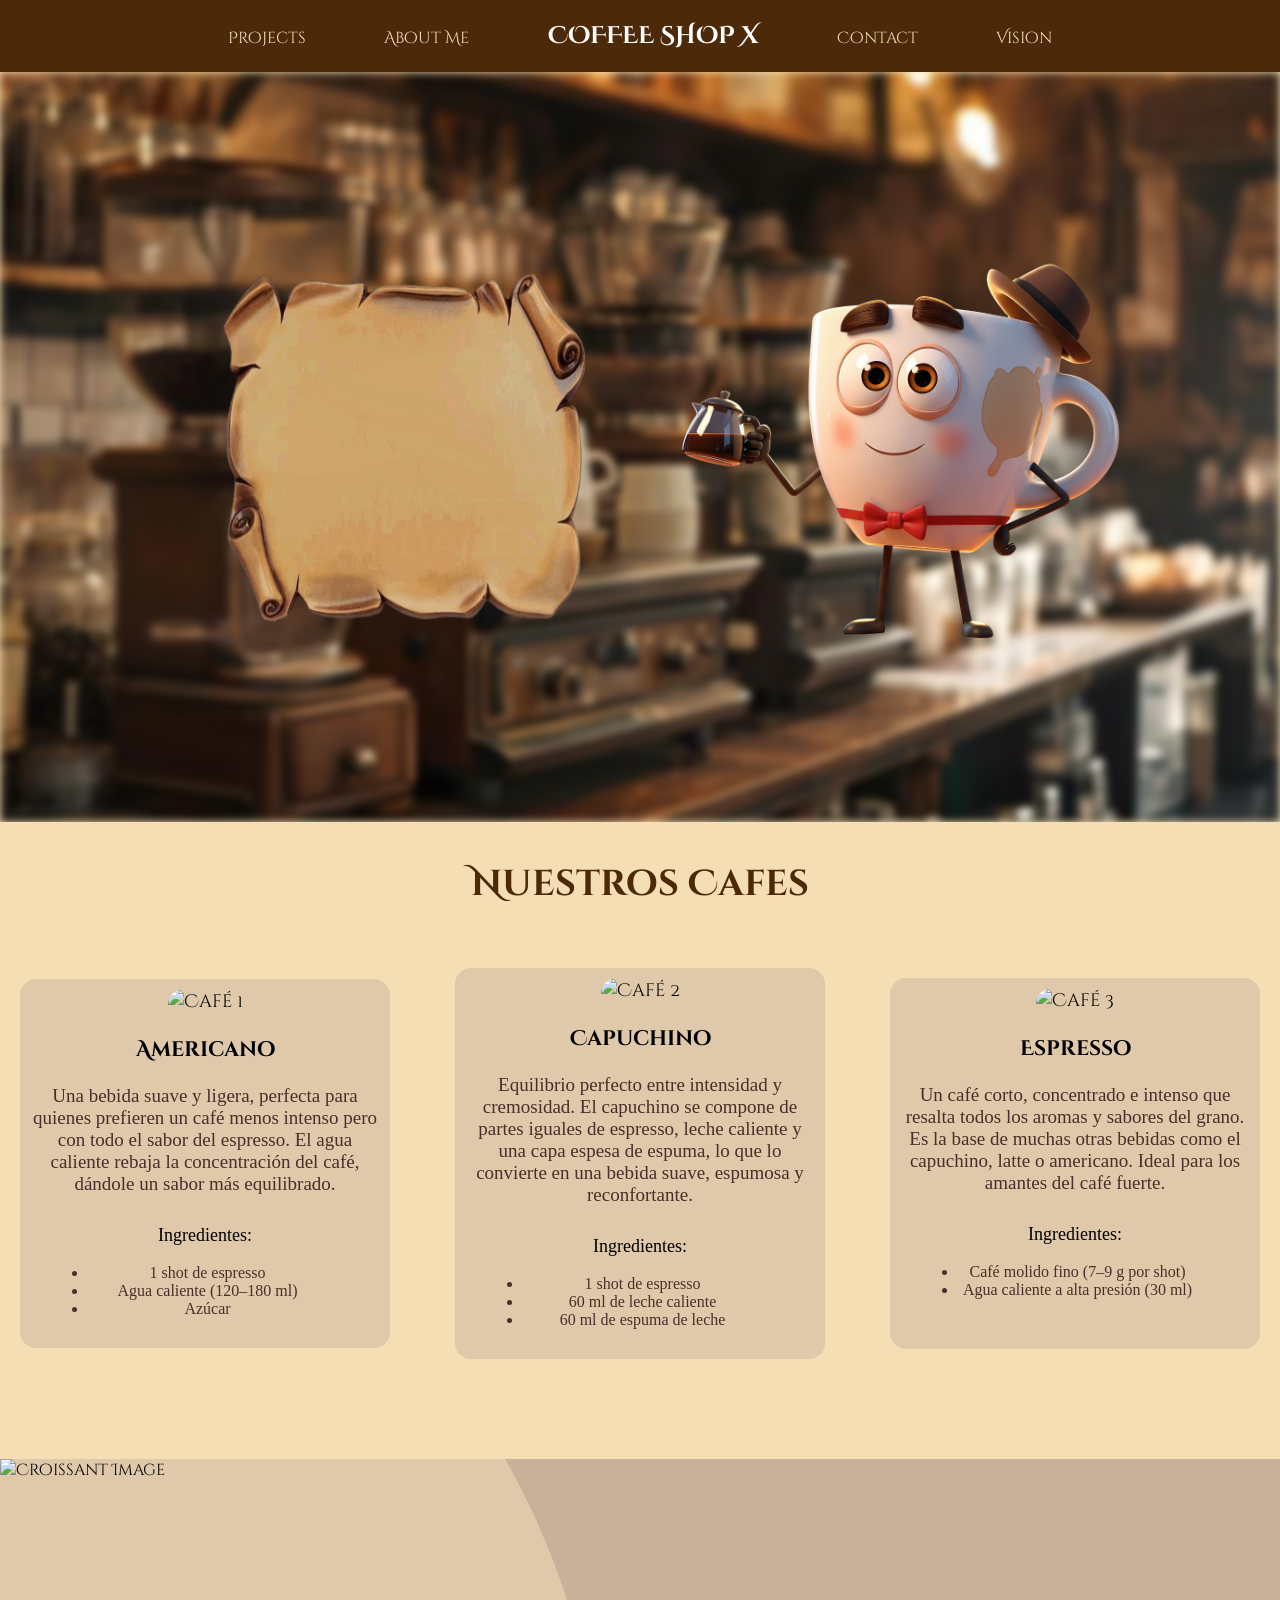
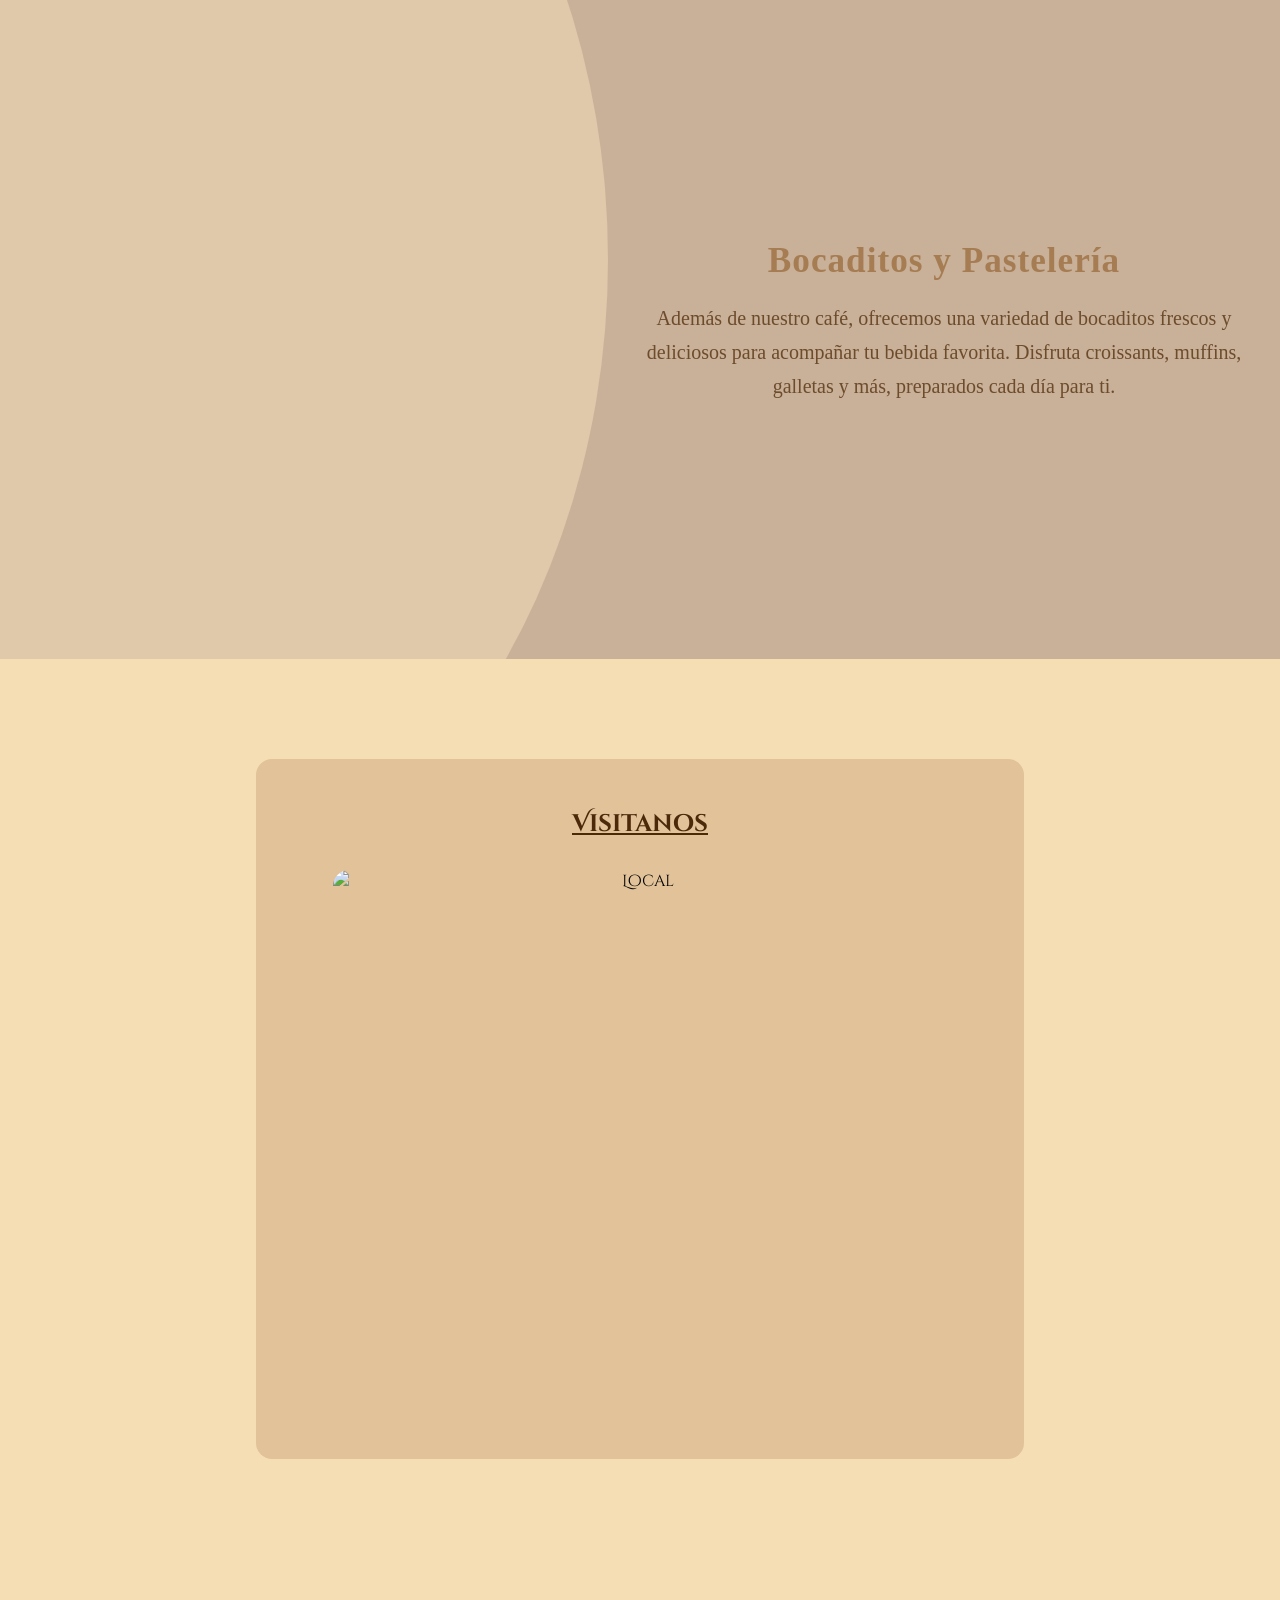
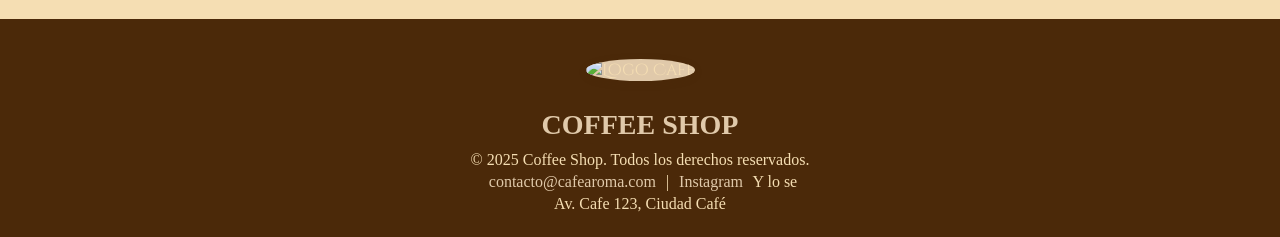
==== commit e717ff31: "Mejorando pull" ====
--- a/index.html
+++ b/index.html
@@ -115,7 +115,7 @@
                     <p>
                         <a href="mailto:contact@coffeeshop.com">contacto@cafearoma.com</a> |
                         <a href="https://instagram.com/cafearoma" target="_blank">Instagram</a>
-                        Y lo sabes
+                        Y lo se
                     </p>
                     <p>Av. Cafe 123, Ciudad Café</p>
                 </div>
